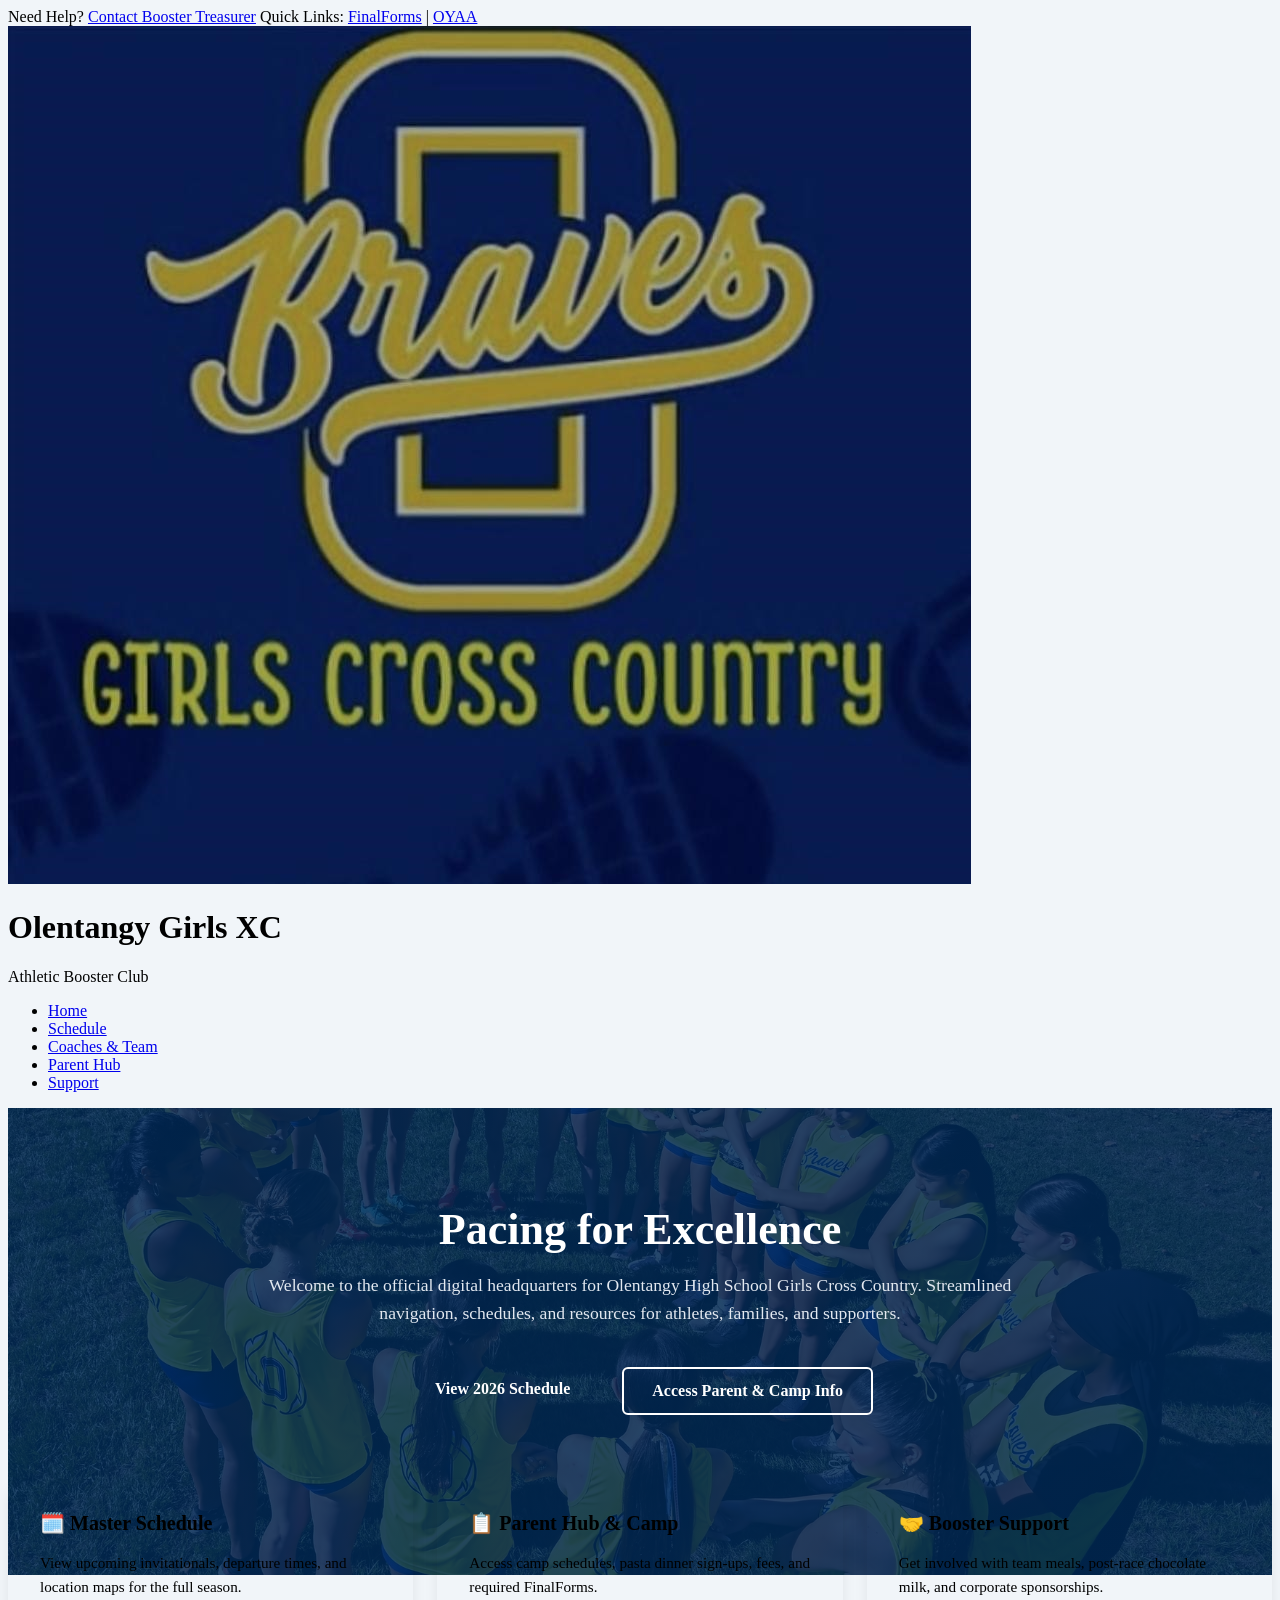
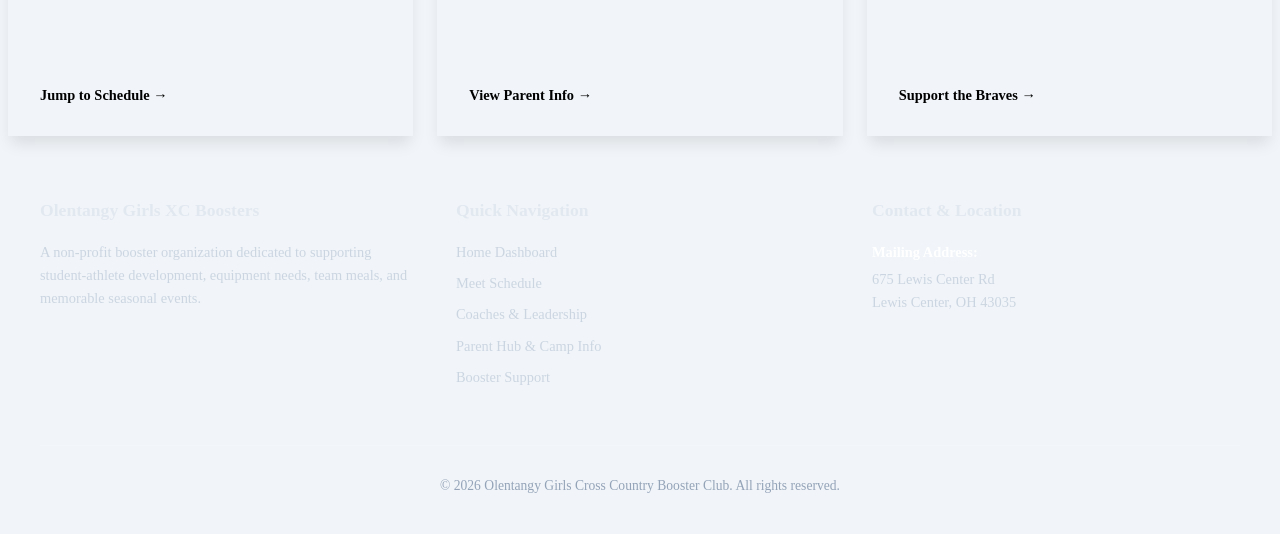
==== index.html @ 2bf9c9cb "updates" ====
<!DOCTYPE html>
<html lang="en">
<head>
    <meta charset="UTF-8">
    <meta name="viewport" content="width=device-width, initial-scale=1.0">
    <title>Home | Olentangy Girls Cross Country</title>
    <link rel="stylesheet" href="./assets/css/style.css">
    <style>
        /* Specific Homepage Overrides for Hero and Footer Layout */
        .hero-section {
            background: linear-gradient(rgba(0, 40, 85, 0.85), rgba(0, 40, 85, 0.85)), url('./assets/img/cover photo.jpg') no-repeat center center;
            background-size: cover;
            padding: 6rem 2rem 10rem 2rem;
            text-align: center;
            color: #ffffff;
        }
        
        .hero-section h2 {
            font-size: 2.75rem;
            margin: 0 0 1rem 0;
            color: #ffffff;
        }

        .hero-section p {
            max-width: 800px;
            margin: 0 auto 2.5rem auto;
            font-size: 1.1rem;
            line-height: 1.6;
            color: #e2e8f0;
        }

        .hero-buttons {
            display: flex;
            justify-content: center;
            gap: 1.5rem;
            flex-wrap: wrap;
        }

        .btn-gold {
            background-color: var(--primary-gold);
            color: var(--primary-navy);
            padding: 0.8rem 1.75rem;
            border-radius: 6px;
            font-weight: 700;
            text-decoration: none;
            transition: opacity 0.2s;
        }

        .btn-outline {
            background-color: transparent;
            color: #ffffff;
            border: 2px solid #ffffff;
            padding: 0.8rem 1.75rem;
            border-radius: 6px;
            font-weight: 700;
            text-decoration: none;
            transition: background-color 0.2s, color 0.2s;
        }

        .btn-outline:hover {
            background-color: #ffffff;
            color: var(--primary-navy);
        }

        .btn-gold:hover {
            opacity: 0.9;
        }

        /* Overlap effect for cards */
        .overlap-container {
            margin-top: -6rem;
            position: relative;
            z-index: 10;
        }

        .card-link {
            color: var(--primary-navy);
            font-weight: 700;
            text-decoration: none;
            font-size: 0.9rem;
            margin-top: auto;
            padding-top: 1.5rem;
            display: inline-block;
        }

        .card-link:hover {
            color: var(--primary-gold);
        }

        /* Expanded Footer */
        .expanded-footer {
            background-color: var(--primary-navy);
            color: #e2e8f0;
            padding: 4rem 2rem 2rem 2rem;
            margin-top: 4rem;
        }

        .footer-grid {
            max-width: 1200px;
            margin: 0 auto;
            display: grid;
            grid-template-columns: repeat(auto-fit, minmax(250px, 1fr));
            gap: 3rem;
            text-align: left;
        }

        .footer-grid h4 {
            color: var(--primary-gold);
            margin: 0 0 1.25rem 0;
            font-size: 1.1rem;
        }

        .footer-grid p, .footer-grid a {
            font-size: 0.9rem;
            color: #cbd5e1;
            line-height: 1.6;
            margin: 0 0 0.5rem 0;
            text-decoration: none;
            display: block;
        }

        .footer-grid a:hover {
            color: #ffffff;
            text-decoration: underline;
        }

        .footer-bottom-bar {
            text-align: center;
            padding-top: 2rem;
            margin-top: 3rem;
            border-top: 1px solid rgba(255,255,255,0.1);
            font-size: 0.85rem;
            color: #94a3b8;
        }
    </style>
</head>
<body style="background-color: #f1f5f9;">
    <!-- Utility Bar -->
    <div class="utility-bar">
        <span>Need Help? <a href="mailto:ohsgxctreasurer@gmail.com">Contact Booster Treasurer</a></span>
        <span>Quick Links: <a href="https://olentangy-oh.finalforms.com" target="_blank">FinalForms</a> | <a href="#">OYAA</a></span>
    </div>

    <!-- Header & Navigation -->
    <header>
        <div class="nav-container">
            <div class="brand">
                <img src="./assets/img/logo.jpg" alt="Olentangy Braves Logo" class="brand-logo-img">
                <div class="brand-text">
                    <h1>Olentangy Girls XC</h1>
                    <span>Athletic Booster Club</span>
                </div>
            </div>
            <nav>
                <ul id="navMenu">
                    <li><a href="index.html" class="active">Home</a></li>
                    <li><a href="schedule.html">Schedule</a></li>
                    <li><a href="team.html">Coaches & Team</a></li>
                    <li><a href="parents.html">Parent Hub</a></li>
                    <li><a href="support.html">Support</a></li>
                </ul>
            </nav>
        </div>
    </header>

    <!-- Full-Width Hero Section -->
    <div class="hero-section">
        <h2>Pacing for Excellence</h2>
        <p>Welcome to the official digital headquarters for Olentangy High School Girls Cross Country. Streamlined navigation, schedules, and resources for athletes, families, and supporters.</p>
        <div class="hero-buttons">
            <a href="schedule.html" class="btn-gold">View 2026 Schedule</a>
            <a href="parents.html" class="btn-outline">Access Parent & Camp Info</a>
        </div>
    </div>

    <!-- Main Content (Overlapping Cards) -->
    <div class="container overlap-container">
        
        <!-- Feature Cards Grid -->
        <div style="display: grid; grid-template-columns: repeat(auto-fit, minmax(300px, 1fr)); gap: 1.5rem;">
            
            <!-- Schedule Card -->
            <div class="section-box" style="padding: 2rem; display: flex; flex-direction: column; height: 100%; border: none; box-shadow: 0 10px 15px -3px rgba(0, 0, 0, 0.1);">
                <h3 style="color: var(--primary-navy); margin: 0 0 1rem 0; font-size: 1.25rem;">🗓️ Master Schedule</h3>
                <p style="color: var(--text-muted); font-size: 0.95rem; line-height: 1.6; margin: 0;">View upcoming invitationals, departure times, and location maps for the full season.</p>
                <a href="schedule.html" class="card-link">Jump to Schedule &rarr;</a>
            </div>

            <!-- Parent Hub Card -->
            <div class="section-box" style="padding: 2rem; display: flex; flex-direction: column; height: 100%; border: none; box-shadow: 0 10px 15px -3px rgba(0, 0, 0, 0.1);">
                <h3 style="color: var(--primary-navy); margin: 0 0 1rem 0; font-size: 1.25rem;">📋 Parent Hub & Camp</h3>
                <p style="color: var(--text-muted); font-size: 0.95rem; line-height: 1.6; margin: 0;">Access camp schedules, pasta dinner sign-ups, fees, and required FinalForms.</p>
                <a href="parents.html" class="card-link">View Parent Info &rarr;</a>
            </div>

            <!-- Support Card -->
            <div class="section-box" style="padding: 2rem; display: flex; flex-direction: column; height: 100%; border: none; box-shadow: 0 10px 15px -3px rgba(0, 0, 0, 0.1);">
                <h3 style="color: var(--primary-navy); margin: 0 0 1rem 0; font-size: 1.25rem;">🤝 Booster Support</h3>
                <p style="color: var(--text-muted); font-size: 0.95rem; line-height: 1.6; margin: 0;">Get involved with team meals, post-race chocolate milk, and corporate sponsorships.</p>
                <a href="support.html" class="card-link">Support the Braves &rarr;</a>
            </div>

        </div>
    </div>

    <!-- Expanded Footer -->
    <footer class="expanded-footer">
        <div class="footer-grid">
            <div>
                <h4>Olentangy Girls XC Boosters</h4>
                <p>A non-profit booster organization dedicated to supporting student-athlete development, equipment needs, team meals, and memorable seasonal events.</p>
            </div>
            <div>
                <h4>Quick Navigation</h4>
                <a href="index.html">Home Dashboard</a>
                <a href="schedule.html">Meet Schedule</a>
                <a href="team.html">Coaches & Leadership</a>
                <a href="parents.html">Parent Hub & Camp Info</a>
                <a href="support.html">Booster Support</a>
            </div>
            <div>
                <h4>Contact & Location</h4>
                <p style="margin-bottom: 0.2rem; color: #ffffff; font-weight: bold;">Mailing Address:</p>
                <p>675 Lewis Center Rd<br>Lewis Center, OH 43035</p>
            </div>
        </div>
        <div class="footer-bottom-bar">
            &copy; 2026 Olentangy Girls Cross Country Booster Club. All rights reserved.
        </div>
    </footer>
    
    <script src="./assets/js/main.js"></script>
</body>
</html>
---- assets/css/style.css ----
/* ==========================================
   Hero Banner with Cover Photo Background
   ========================================== */
.hero-banner {
    position: relative;
    background: linear-gradient(rgba(20, 40, 70, 0.75), rgba(20, 40, 70, 0.75)), url('../img/cover photo.jpg') no-repeat center center;
    background-size: cover;
    padding: 100px 20px;
    text-align: center;
    color: #ffffff;
    min-height: 480px;
    display: flex;
    align-items: center;
    justify-content: center;
}

.hero-content {
    max-width: 850px;
    margin: 0 auto;
    z-index: 2;
}

.hero-banner h1 {
    font-size: 3rem;
    font-weight: 700;
    margin-bottom: 20px;
    color: #ffffff;
    letter-spacing: -0.5px;
}

.hero-banner p {
    font-size: 1.15rem;
    line-height: 1.6;
    margin-bottom: 35px;
    color: #e2e8f0;
}

/* ==========================================
   Hero Buttons
   ========================================== */
.hero-buttons {
    display: flex;
    gap: 15px;
    justify-content: center;
    flex-wrap: wrap;
}

.btn {
    display: inline-block;
    padding: 12px 24px;
    border-radius: 6px;
    font-weight: 600;
    text-decoration: none;
    transition: background-color 0.2s ease, transform 0.1s ease;
    cursor: pointer;
}

.btn-yellow {
    background-color: #ffc107; /* Matches your Schedule button color */
    color: #1f2328;
    border: 2px solid #ffc107;
}

.btn-yellow:hover {
    background-color: #e0a800;
    border-color: #e0a800;
}

.btn-outline {
    background-color: transparent;
    color: #ffffff;
    border: 2px solid #ffffff;
}

.btn-outline:hover {
    background-color: rgba(255, 255, 255, 0.15);
}
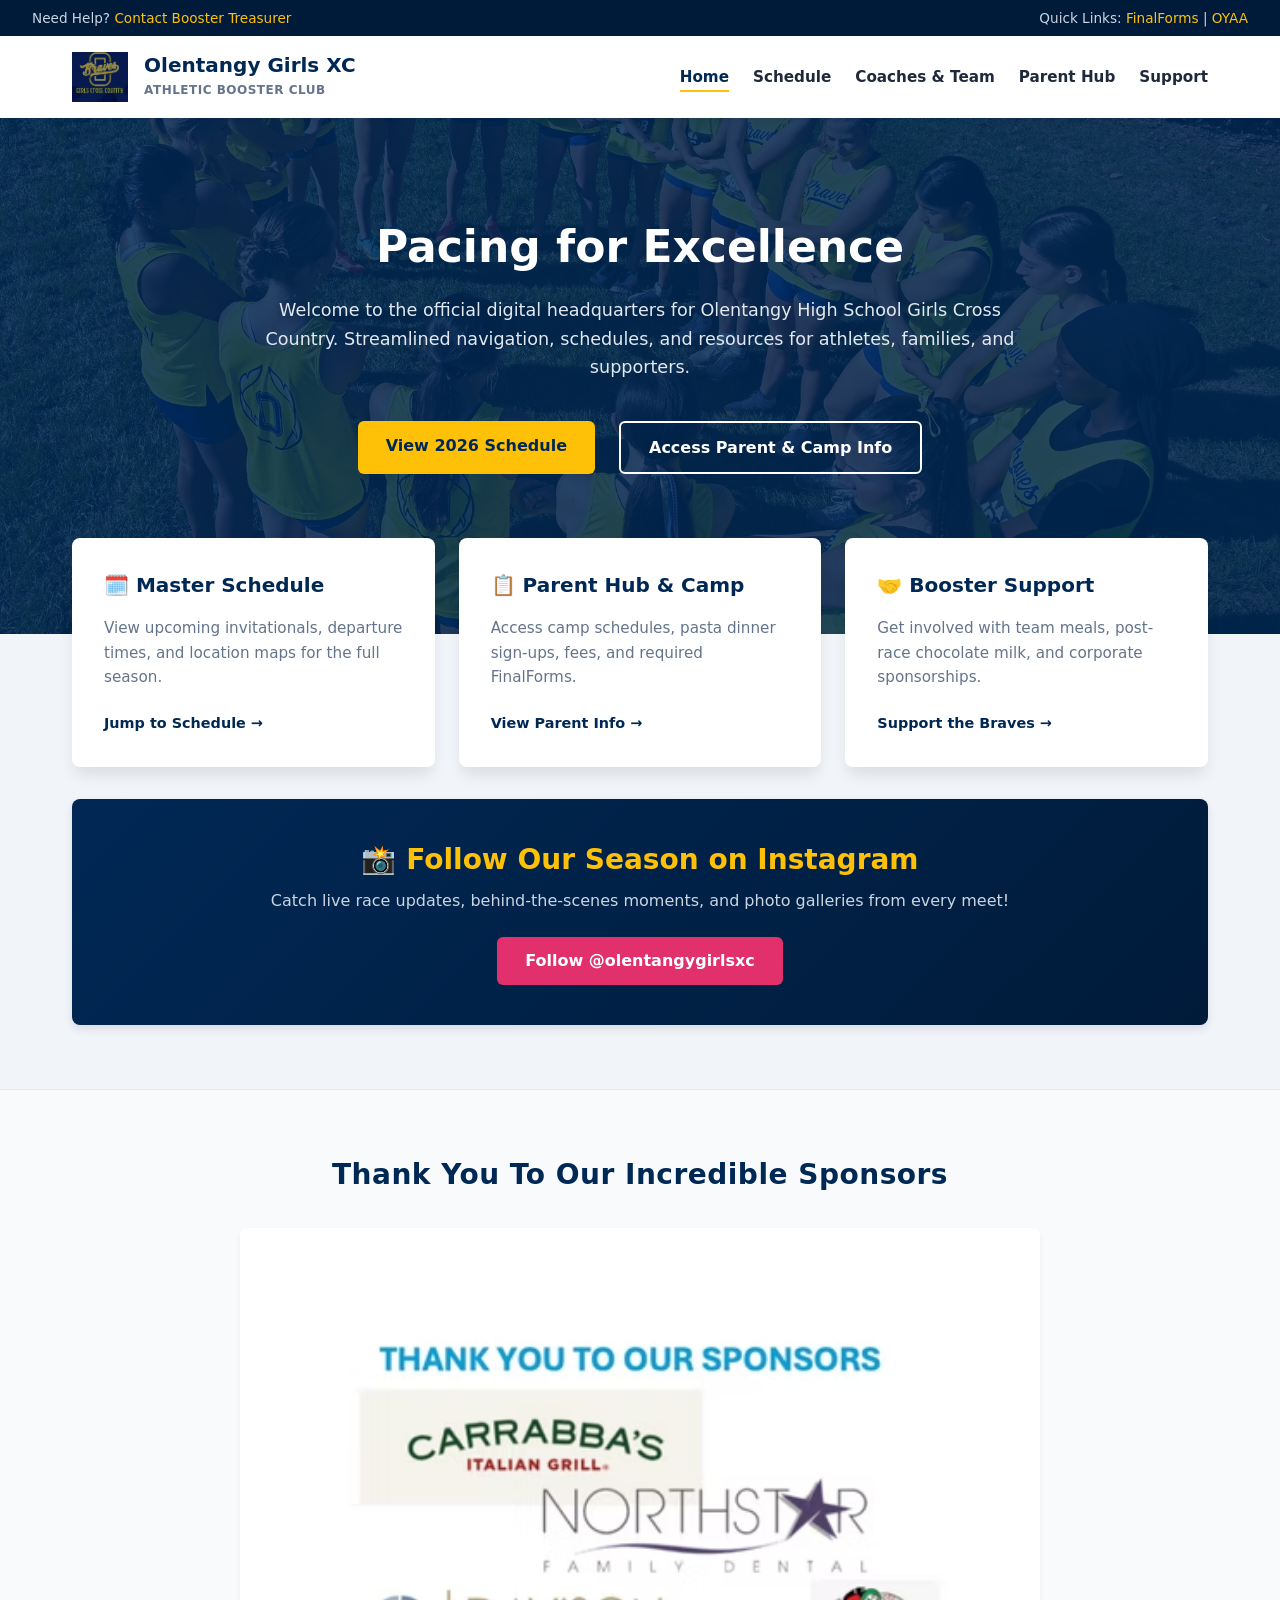
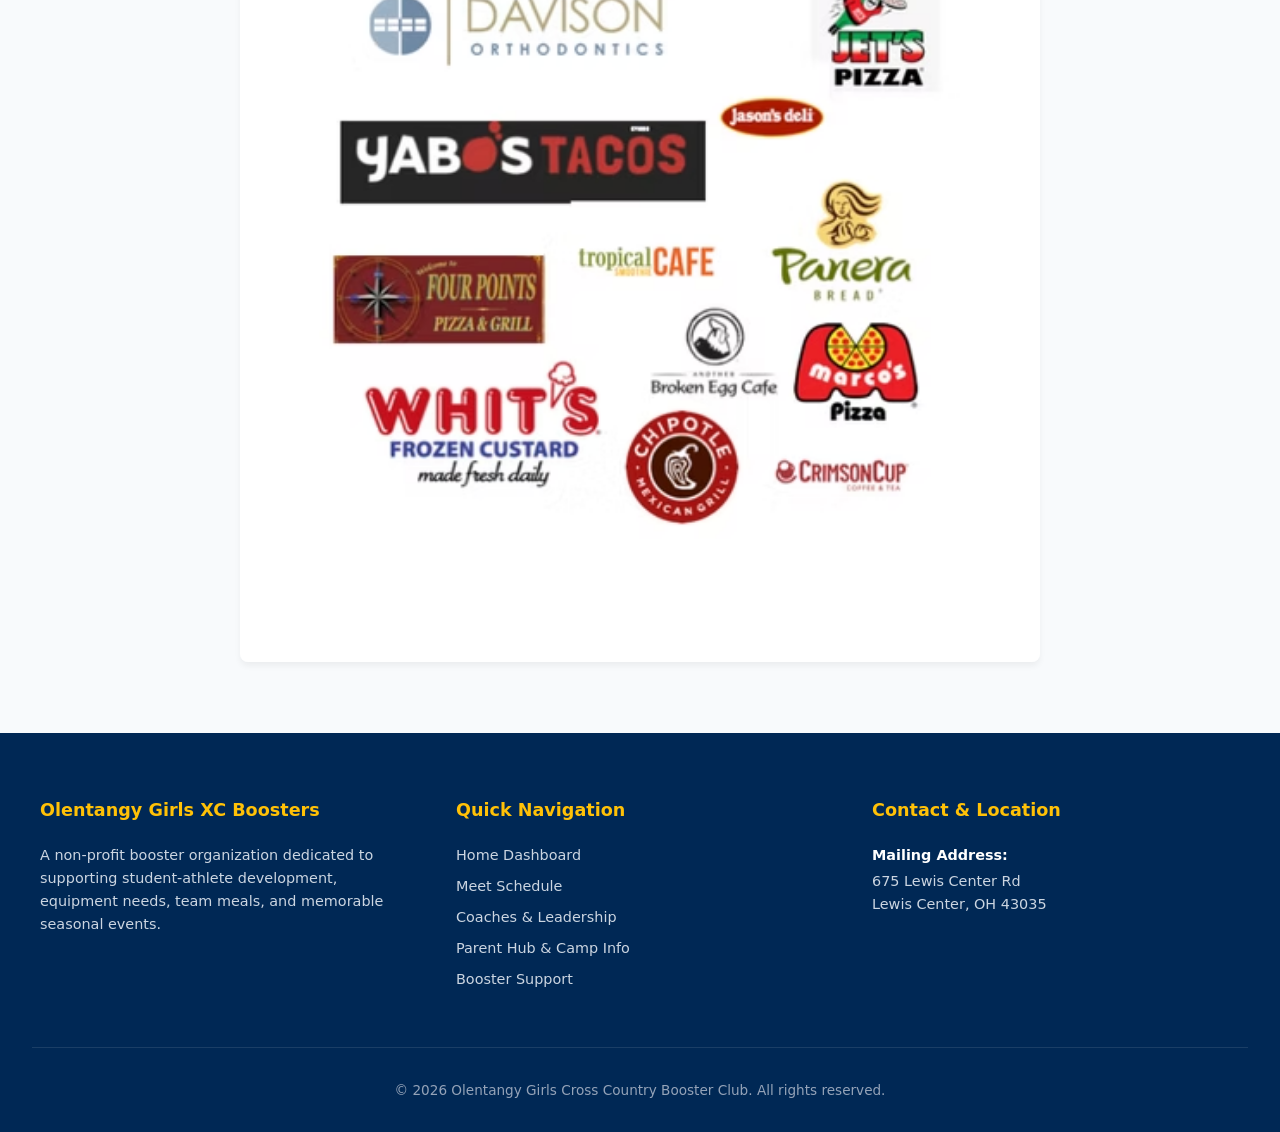
==== commit 7643b5b1: "updates" ====
--- a/index.html
+++ b/index.html
@@ -8,7 +8,7 @@
     <style>
         /* Specific Homepage Overrides for Hero and Footer Layout */
         .hero-section {
-            background: linear-gradient(rgba(0, 40, 85, 0.85), rgba(0, 40, 85, 0.85)), url('./assets/img/cover photo.jpg') no-repeat center center;
+            background: linear-gradient(rgba(0, 40, 85, 0.85), rgba(0, 40, 85, 0.85)), url('./assets/img/cover-photo.jpg') no-repeat center center;
             background-size: cover;
             padding: 6rem 2rem 10rem 2rem;
             text-align: center;
@@ -44,6 +44,7 @@
             font-weight: 700;
             text-decoration: none;
             transition: opacity 0.2s;
+            display: inline-block;
         }
 
         .btn-outline {
@@ -55,6 +56,7 @@
             font-weight: 700;
             text-decoration: none;
             transition: background-color 0.2s, color 0.2s;
+            display: inline-block;
         }
 
         .btn-outline:hover {
@@ -87,12 +89,70 @@
             color: var(--primary-gold);
         }
 
+        /* Instagram Banner Style */
+        .insta-banner {
+            background: linear-gradient(135deg, var(--primary-navy), #001b3a);
+            color: var(--white);
+            border-radius: 8px;
+            padding: 2.5rem;
+            text-align: center;
+            margin-top: 2rem;
+            box-shadow: 0 4px 10px rgba(0,0,0,0.1);
+        }
+        .insta-banner h3 {
+            color: var(--primary-gold);
+            font-size: 1.75rem;
+            margin-bottom: 0.5rem;
+        }
+        .insta-banner p {
+            color: #cbd5e1;
+            margin-bottom: 1.5rem;
+        }
+        .btn-insta {
+            background-color: #E1306C;
+            color: white;
+            padding: 0.75rem 1.75rem;
+            border-radius: 6px;
+            font-weight: 700;
+            text-decoration: none;
+            display: inline-block;
+            transition: opacity 0.2s;
+        }
+        .btn-insta:hover {
+            opacity: 0.9;
+        }
+
+        /* Sponsors Section Style */
+        .sponsors-section {
+            background-color: #f8fafc;
+            border-top: 1px solid #e2e8f0;
+            padding: 4rem 2rem;
+            text-align: center;
+            margin-top: 4rem;
+        }
+        .sponsors-section h3 {
+            color: var(--primary-navy);
+            font-size: 1.75rem;
+            margin-bottom: 2rem;
+            letter-spacing: 0.5px;
+        }
+        .sponsors-img-container {
+            max-width: 800px;
+            margin: 0 auto;
+        }
+        .sponsors-img-container img {
+            width: 100%;
+            height: auto;
+            border-radius: 8px;
+            box-shadow: 0 4px 6px rgba(0,0,0,0.05);
+        }
+
         /* Expanded Footer */
         .expanded-footer {
             background-color: var(--primary-navy);
             color: #e2e8f0;
             padding: 4rem 2rem 2rem 2rem;
-            margin-top: 4rem;
+            margin-top: 0;
         }
 
         .footer-grid {
@@ -201,6 +261,21 @@
             </div>
 
         </div>
+
+        <!-- Instagram Callout Banner -->
+        <div class="insta-banner">
+            <h3>📸 Follow Our Season on Instagram</h3>
+            <p>Catch live race updates, behind-the-scenes moments, and photo galleries from every meet!</p>
+            <a href="https://instagram.com" target="_blank" class="btn-insta">Follow @olentangygirlsxc</a>
+        </div>
+    </div>
+
+    <!-- Sponsors Showcase Section -->
+    <div class="sponsors-section">
+        <h3>Thank You To Our Incredible Sponsors</h3>
+        <div class="sponsors-img-container">
+            <img src="./assets/img/sponsors.jpg" alt="Olentangy Girls XC Sponsors">
+        </div>
     </div>
 
     <!-- Expanded Footer -->
--- a/assets/css/style.css
+++ b/assets/css/style.css
@@ -1,77 +1,304 @@
 /* ==========================================
-   Hero Banner with Cover Photo Background
-   ========================================== */
-.hero-banner {
+   Root Variables & Base Reset
+   ========================================== */
+:root {
+    --primary-navy: #002855;
+    --primary-gold: #ffc107;
+    --text-dark: #1e293b;
+    --text-muted: #64748b;
+    --bg-light: #f1f5f9;
+    --white: #ffffff;
+}
+
+* {
+    box-sizing: border-box;
+    margin: 0;
+    padding: 0;
+}
+
+body {
+    font-family: system-ui, -apple-system, BlinkMacSystemFont, "Segoe UI", Roboto, Oxygen, Ubuntu, Cantarell, sans-serif;
+    color: var(--text-dark);
+    background-color: var(--bg-light);
+    line-height: 1.5;
+}
+
+/* ==========================================
+   Utility Bar
+   ========================================== */
+.utility-bar {
+    background-color: #001b3a;
+    color: #cbd5e1;
+    font-size: 0.85rem;
+    padding: 0.5rem 2rem;
+    display: flex;
+    justify-content: space-between;
+    align-items: center;
+    flex-wrap: wrap;
+    gap: 0.5rem;
+}
+
+.utility-bar a {
+    color: var(--primary-gold);
+    text-decoration: none;
+}
+
+.utility-bar a:hover {
+    text-decoration: underline;
+}
+
+/* ==========================================
+   Header & Navigation
+   ========================================== */
+header {
+    background-color: var(--white);
+    box-shadow: 0 2px 4px rgba(0, 0, 0, 0.05);
+    position: sticky;
+    top: 0;
+    z-index: 100;
+}
+
+.nav-container {
+    max-width: 1200px;
+    margin: 0 auto;
+    padding: 1rem 2rem;
+    display: flex;
+    justify-content: space-between;
+    align-items: center;
+    flex-wrap: wrap;
+    gap: 1rem;
+}
+
+.brand {
+    display: flex;
+    align-items: center;
+    gap: 1rem;
+}
+
+/* Fixed Logo Size Constraints */
+.brand-logo-img {
+    max-height: 50px;
+    width: auto;
+    display: block;
+}
+
+.brand-text h1 {
+    font-size: 1.25rem;
+    color: var(--primary-navy);
+    font-weight: 800;
+    line-height: 1.2;
+}
+
+.brand-text span {
+    font-size: 0.75rem;
+    color: var(--text-muted);
+    font-weight: 600;
+    letter-spacing: 0.5px;
+    text-transform: uppercase;
+}
+
+nav ul {
+    list-style: none;
+    display: flex;
+    gap: 1.5rem;
+    align-items: center;
+    flex-wrap: wrap;
+}
+
+nav ul li a {
+    text-decoration: none;
+    color: var(--text-dark);
+    font-weight: 600;
+    font-size: 0.95rem;
+    transition: color 0.2s;
+}
+
+nav ul li a:hover,
+nav ul li a.active {
+    color: var(--primary-navy);
+}
+
+nav ul li a.active {
+    border-bottom: 2px solid var(--primary-gold);
+    padding-bottom: 0.2rem;
+}
+
+/* ==========================================
+   Hero Section with Cover Photo Background
+   ========================================== */
+.hero-section {
     position: relative;
-    background: linear-gradient(rgba(20, 40, 70, 0.75), rgba(20, 40, 70, 0.75)), url('../img/cover photo.jpg') no-repeat center center;
+    background: linear-gradient(rgba(0, 40, 85, 0.85), rgba(0, 40, 85, 0.85)), url('../img/cover-photo.jpg') no-repeat center center;
     background-size: cover;
-    padding: 100px 20px;
+    padding: 6rem 2rem 10rem 2rem;
     text-align: center;
-    color: #ffffff;
-    min-height: 480px;
-    display: flex;
-    align-items: center;
+    color: var(--white);
+}
+
+.hero-section h2 {
+    font-size: 2.75rem;
+    margin: 0 0 1rem 0;
+    color: var(--white);
+    font-weight: 800;
+}
+
+.hero-section p {
+    max-width: 800px;
+    margin: 0 auto 2.5rem auto;
+    font-size: 1.1rem;
+    line-height: 1.6;
+    color: #e2e8f0;
+}
+
+.hero-buttons {
+    display: flex;
     justify-content: center;
-}
-
-.hero-content {
-    max-width: 850px;
-    margin: 0 auto;
-    z-index: 2;
-}
-
-.hero-banner h1 {
-    font-size: 3rem;
+    gap: 1.5rem;
+    flex-wrap: wrap;
+}
+
+.btn-gold {
+    background-color: var(--primary-gold);
+    color: var(--primary-navy);
+    padding: 0.8rem 1.75rem;
+    border-radius: 6px;
     font-weight: 700;
-    margin-bottom: 20px;
-    color: #ffffff;
-    letter-spacing: -0.5px;
-}
-
-.hero-banner p {
-    font-size: 1.15rem;
-    line-height: 1.6;
-    margin-bottom: 35px;
-    color: #e2e8f0;
-}
-
-/* ==========================================
-   Hero Buttons
-   ========================================== */
-.hero-buttons {
-    display: flex;
-    gap: 15px;
-    justify-content: center;
-    flex-wrap: wrap;
-}
-
-.btn {
-    display: inline-block;
-    padding: 12px 24px;
-    border-radius: 6px;
-    font-weight: 600;
-    text-decoration: none;
-    transition: background-color 0.2s ease, transform 0.1s ease;
-    cursor: pointer;
-}
-
-.btn-yellow {
-    background-color: #ffc107; /* Matches your Schedule button color */
-    color: #1f2328;
-    border: 2px solid #ffc107;
-}
-
-.btn-yellow:hover {
-    background-color: #e0a800;
-    border-color: #e0a800;
+    text-decoration: none;
+    transition: opacity 0.2s;
+}
+
+.btn-gold:hover {
+    opacity: 0.9;
 }
 
 .btn-outline {
     background-color: transparent;
-    color: #ffffff;
-    border: 2px solid #ffffff;
+    color: var(--white);
+    border: 2px solid var(--white);
+    padding: 0.8rem 1.75rem;
+    border-radius: 6px;
+    font-weight: 700;
+    text-decoration: none;
+    transition: background-color 0.2s, color 0.2s;
 }
 
 .btn-outline:hover {
-    background-color: rgba(255, 255, 255, 0.15);
+    background-color: var(--white);
+    color: var(--primary-navy);
+}
+
+/* ==========================================
+   Main Containers & Cards Layout
+   ========================================== */
+.container {
+    max-width: 1200px;
+    margin: 0 auto;
+    padding: 0 2rem;
+}
+
+.overlap-container {
+    margin-top: -6rem;
+    position: relative;
+    z-index: 10;
+}
+
+.section-box {
+    background-color: var(--white);
+    border-radius: 8px;
+    transition: transform 0.2s ease, box-shadow 0.2s ease;
+}
+
+.section-box:hover {
+    transform: translateY(-3px);
+    box-shadow: 0 12px 20px -3px rgba(0, 0, 0, 0.12) !important;
+}
+
+.card-link {
+    color: var(--primary-navy);
+    font-weight: 700;
+    text-decoration: none;
+    font-size: 0.9rem;
+    margin-top: auto;
+    padding-top: 1.5rem;
+    display: inline-block;
+}
+
+.card-link:hover {
+    color: var(--primary-gold);
+}
+
+/* ==========================================
+   Expanded Footer
+   ========================================== */
+.expanded-footer {
+    background-color: var(--primary-navy);
+    color: #e2e8f0;
+    padding: 4rem 2rem 2rem 2rem;
+    margin-top: 4rem;
+}
+
+.footer-grid {
+    max-width: 1200px;
+    margin: 0 auto;
+    display: grid;
+    grid-template-columns: repeat(auto-fit, minmax(250px, 1fr));
+    gap: 3rem;
+    text-align: left;
+}
+
+.footer-grid h4 {
+    color: var(--primary-gold);
+    margin: 0 0 1.25rem 0;
+    font-size: 1.1rem;
+}
+
+.footer-grid p, 
+.footer-grid a {
+    font-size: 0.9rem;
+    color: #cbd5e1;
+    line-height: 1.6;
+    margin: 0 0 0.5rem 0;
+    text-decoration: none;
+    display: block;
+}
+
+.footer-grid a:hover {
+    color: var(--white);
+    text-decoration: underline;
+}
+
+.footer-bottom-bar {
+    text-align: center;
+    padding-top: 2rem;
+    margin-top: 3rem;
+    border-top: 1px solid rgba(255, 255, 255, 0.1);
+    font-size: 0.85rem;
+    color: #94a3b8;
+}
+
+/* ==========================================
+   Responsive adjustments
+   ========================================== */
+@media (max-width: 768px) {
+    .hero-section {
+        padding: 4rem 1rem 8rem 1rem;
+    }
+    
+    .hero-section h2 {
+        font-size: 2.1rem;
+    }
+    
+    .nav-container {
+        flex-direction: column;
+        align-items: stretch;
+        text-align: center;
+    }
+    
+    .brand {
+        justify-content: center;
+    }
+    
+    nav ul {
+        justify-content: center;
+    }
 }
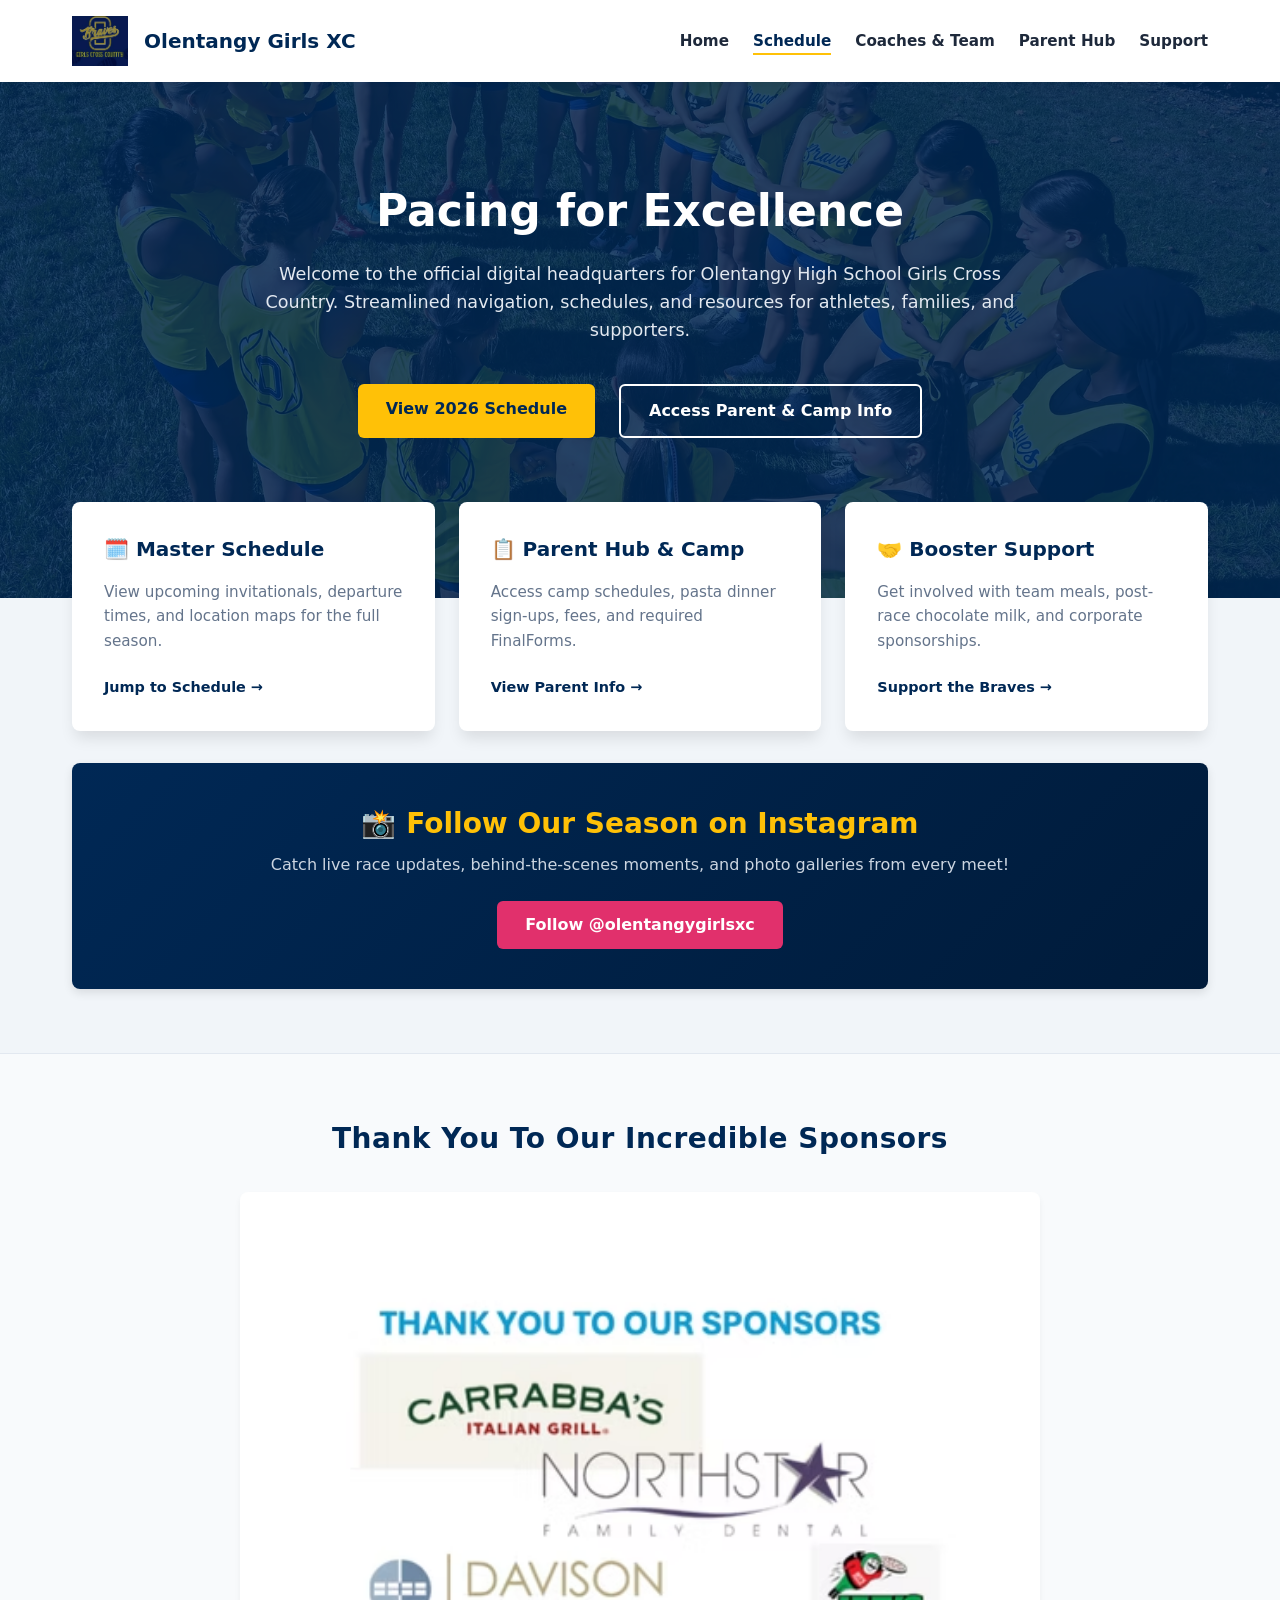
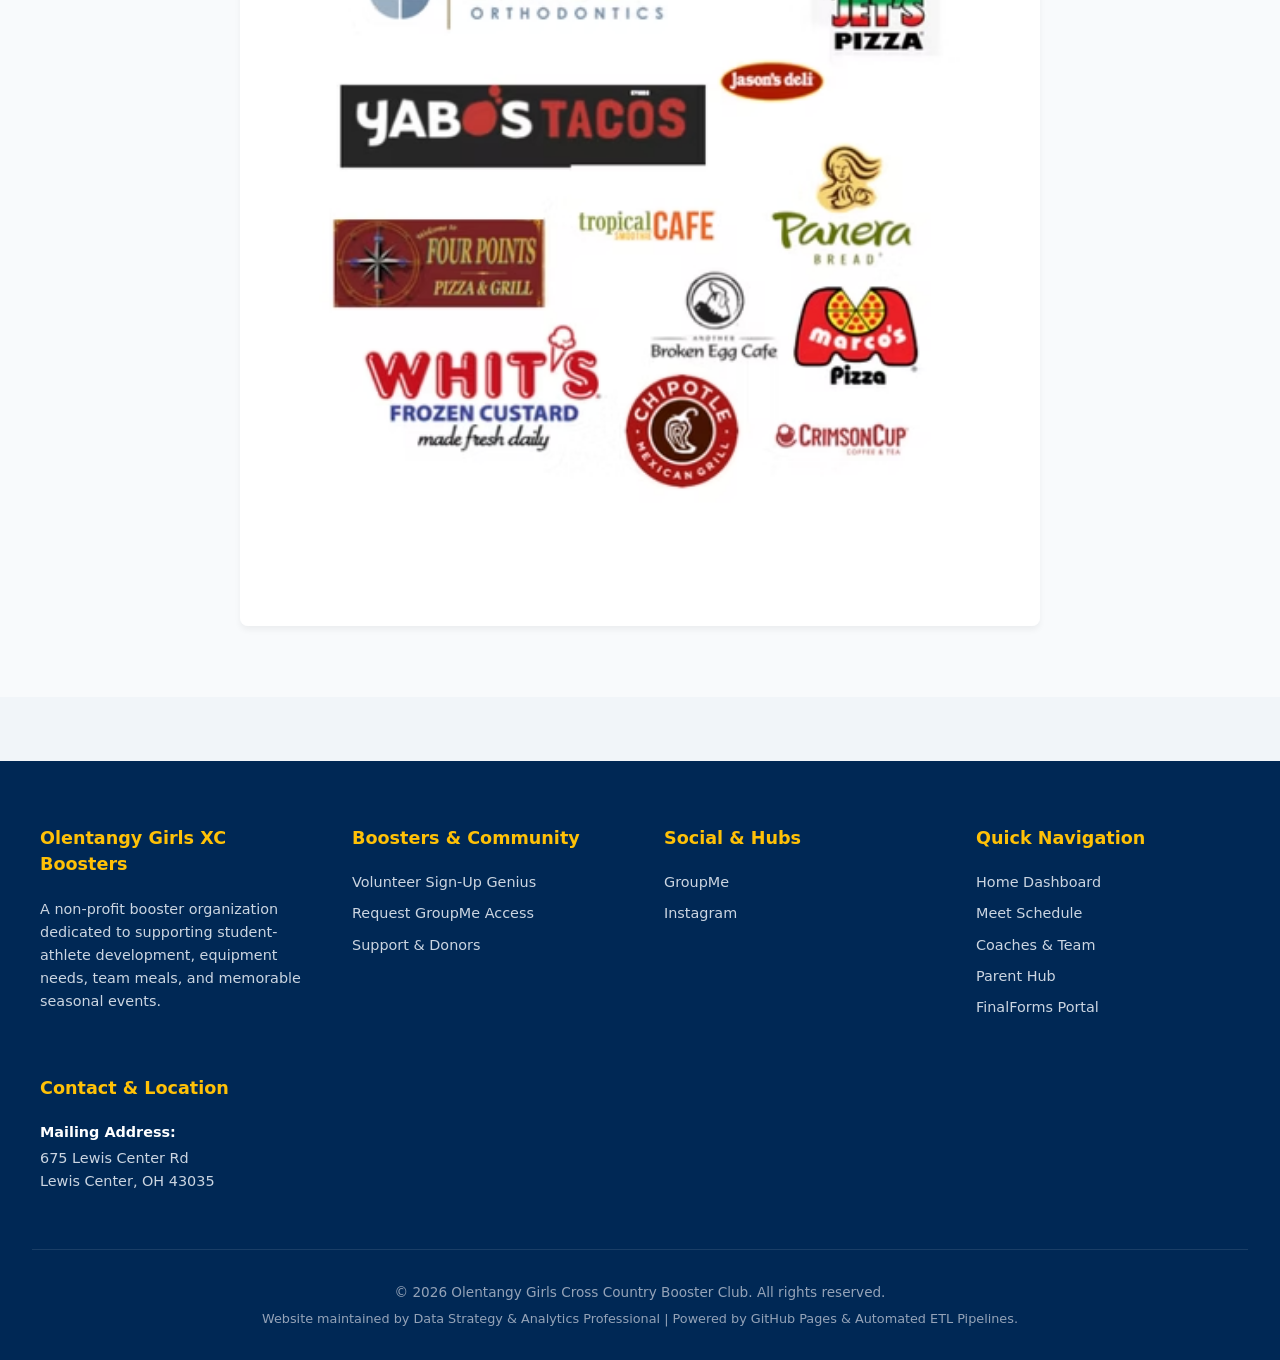
==== commit 9dbf7f70: "header and footer alignment" ====
--- a/index.html
+++ b/index.html
@@ -146,82 +146,12 @@
             border-radius: 8px;
             box-shadow: 0 4px 6px rgba(0,0,0,0.05);
         }
-
-        /* Expanded Footer */
-        .expanded-footer {
-            background-color: var(--primary-navy);
-            color: #e2e8f0;
-            padding: 4rem 2rem 2rem 2rem;
-            margin-top: 0;
-        }
-
-        .footer-grid {
-            max-width: 1200px;
-            margin: 0 auto;
-            display: grid;
-            grid-template-columns: repeat(auto-fit, minmax(250px, 1fr));
-            gap: 3rem;
-            text-align: left;
-        }
-
-        .footer-grid h4 {
-            color: var(--primary-gold);
-            margin: 0 0 1.25rem 0;
-            font-size: 1.1rem;
-        }
-
-        .footer-grid p, .footer-grid a {
-            font-size: 0.9rem;
-            color: #cbd5e1;
-            line-height: 1.6;
-            margin: 0 0 0.5rem 0;
-            text-decoration: none;
-            display: block;
-        }
-
-        .footer-grid a:hover {
-            color: #ffffff;
-            text-decoration: underline;
-        }
-
-        .footer-bottom-bar {
-            text-align: center;
-            padding-top: 2rem;
-            margin-top: 3rem;
-            border-top: 1px solid rgba(255,255,255,0.1);
-            font-size: 0.85rem;
-            color: #94a3b8;
-        }
     </style>
 </head>
 <body style="background-color: #f1f5f9;">
-    <!-- Utility Bar -->
-    <div class="utility-bar">
-        <span>Need Help? <a href="mailto:ohsgxctreasurer@gmail.com">Contact Booster Treasurer</a></span>
-        <span>Quick Links: <a href="https://olentangy-oh.finalforms.com" target="_blank">FinalForms</a> | <a href="#">OYAA</a></span>
-    </div>
-
-    <!-- Header & Navigation -->
-    <header>
-        <div class="nav-container">
-            <div class="brand">
-                <img src="./assets/img/logo.jpg" alt="Olentangy Braves Logo" class="brand-logo-img">
-                <div class="brand-text">
-                    <h1>Olentangy Girls XC</h1>
-                    <span>Athletic Booster Club</span>
-                </div>
-            </div>
-            <nav>
-                <ul id="navMenu">
-                    <li><a href="index.html" class="active">Home</a></li>
-                    <li><a href="schedule.html">Schedule</a></li>
-                    <li><a href="team.html">Coaches & Team</a></li>
-                    <li><a href="parents.html">Parent Hub</a></li>
-                    <li><a href="support.html">Support</a></li>
-                </ul>
-            </nav>
-        </div>
-    </header>
+
+    <!-- Dynamic Header Injection -->
+    <header id="site-header"></header>
 
     <!-- Full-Width Hero Section -->
     <div class="hero-section">
@@ -278,32 +208,14 @@
         </div>
     </div>
 
-    <!-- Expanded Footer -->
-    <footer class="expanded-footer">
-        <div class="footer-grid">
-            <div>
-                <h4>Olentangy Girls XC Boosters</h4>
-                <p>A non-profit booster organization dedicated to supporting student-athlete development, equipment needs, team meals, and memorable seasonal events.</p>
-            </div>
-            <div>
-                <h4>Quick Navigation</h4>
-                <a href="index.html">Home Dashboard</a>
-                <a href="schedule.html">Meet Schedule</a>
-                <a href="team.html">Coaches & Leadership</a>
-                <a href="parents.html">Parent Hub & Camp Info</a>
-                <a href="support.html">Booster Support</a>
-            </div>
-            <div>
-                <h4>Contact & Location</h4>
-                <p style="margin-bottom: 0.2rem; color: #ffffff; font-weight: bold;">Mailing Address:</p>
-                <p>675 Lewis Center Rd<br>Lewis Center, OH 43035</p>
-            </div>
-        </div>
-        <div class="footer-bottom-bar">
-            &copy; 2026 Olentangy Girls Cross Country Booster Club. All rights reserved.
-        </div>
-    </footer>
+    <!-- Dynamic Footer Injection -->
+    <footer class="expanded-footer" id="site-footer"></footer>
     
-    <script src="./assets/js/main.js"></script>
+    <script>
+        document.addEventListener("DOMContentLoaded", function () {
+            fetch("header.html").then(res => res.text()).then(data => document.getElementById("site-header").innerHTML = data);
+            fetch("footer.html").then(res => res.text()).then(data => document.getElementById("site-footer").innerHTML = data);
+        });
+    </script>
 </body>
 </html>
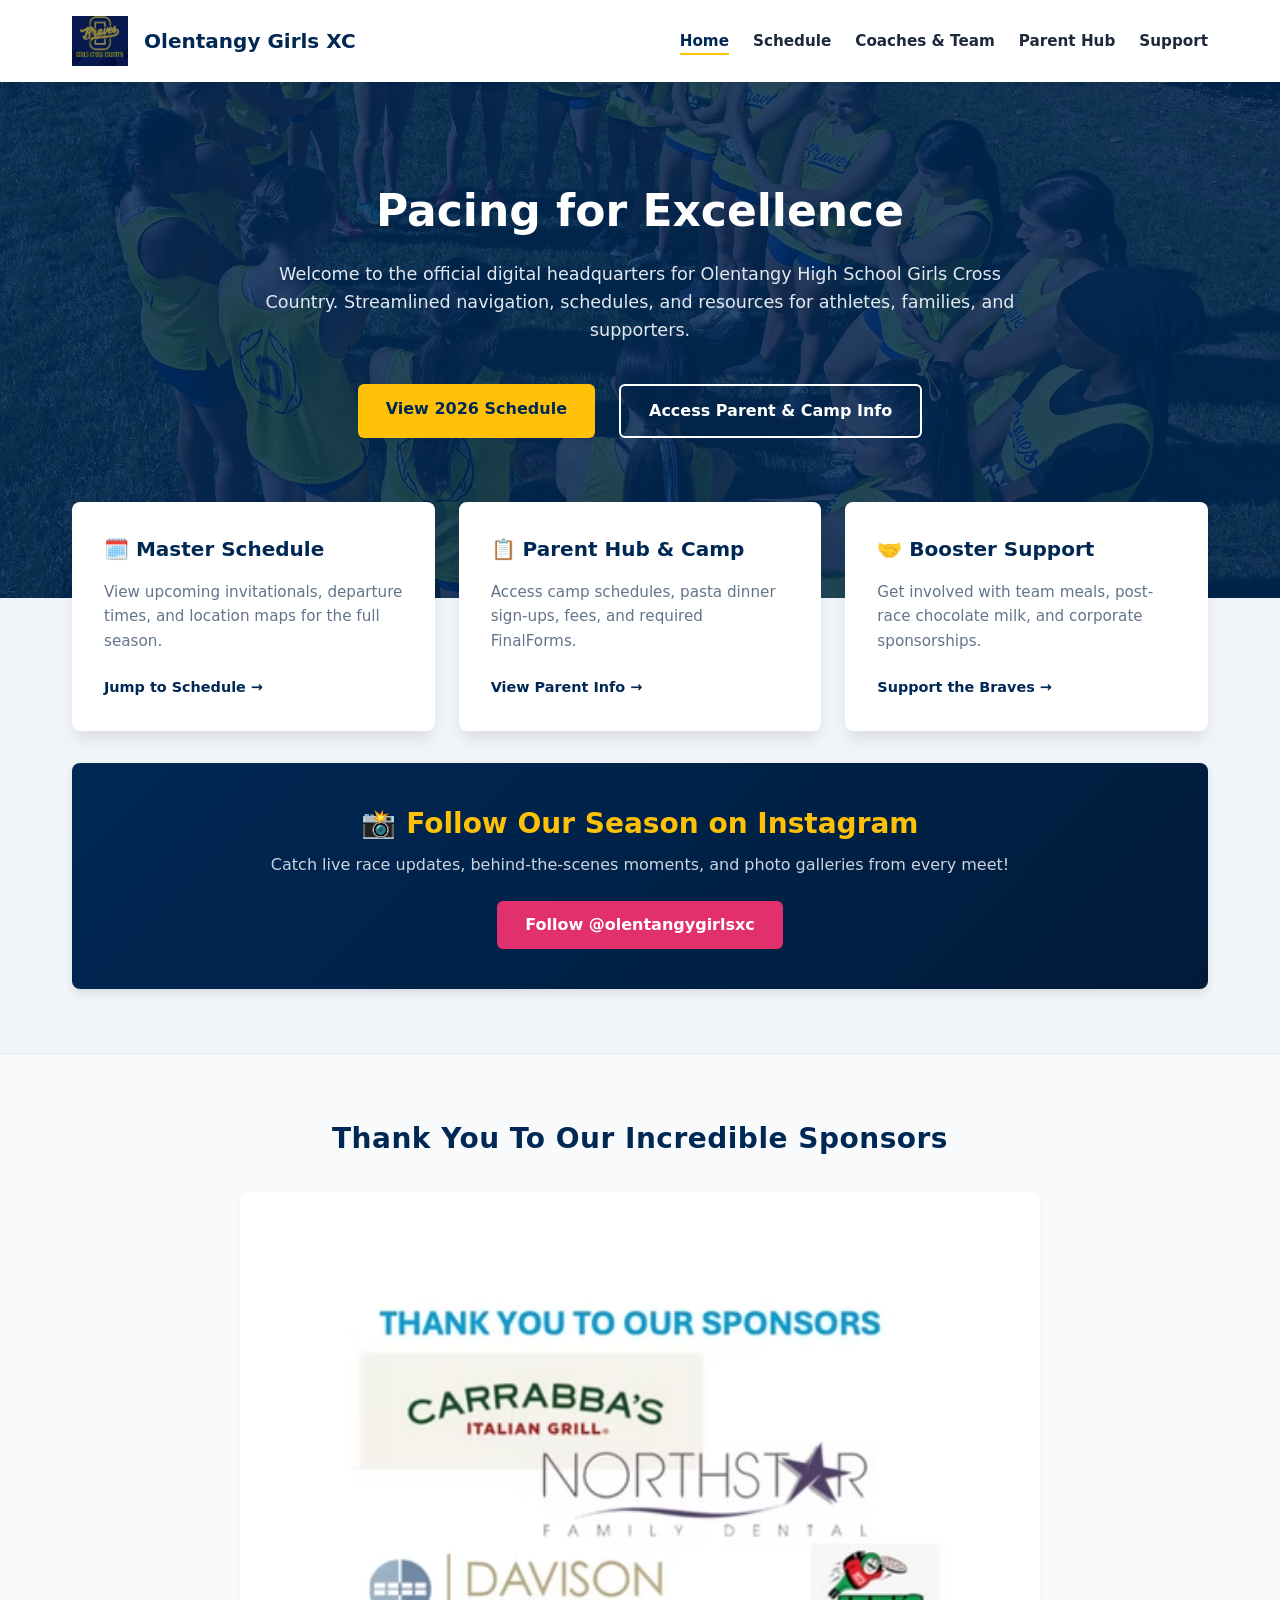
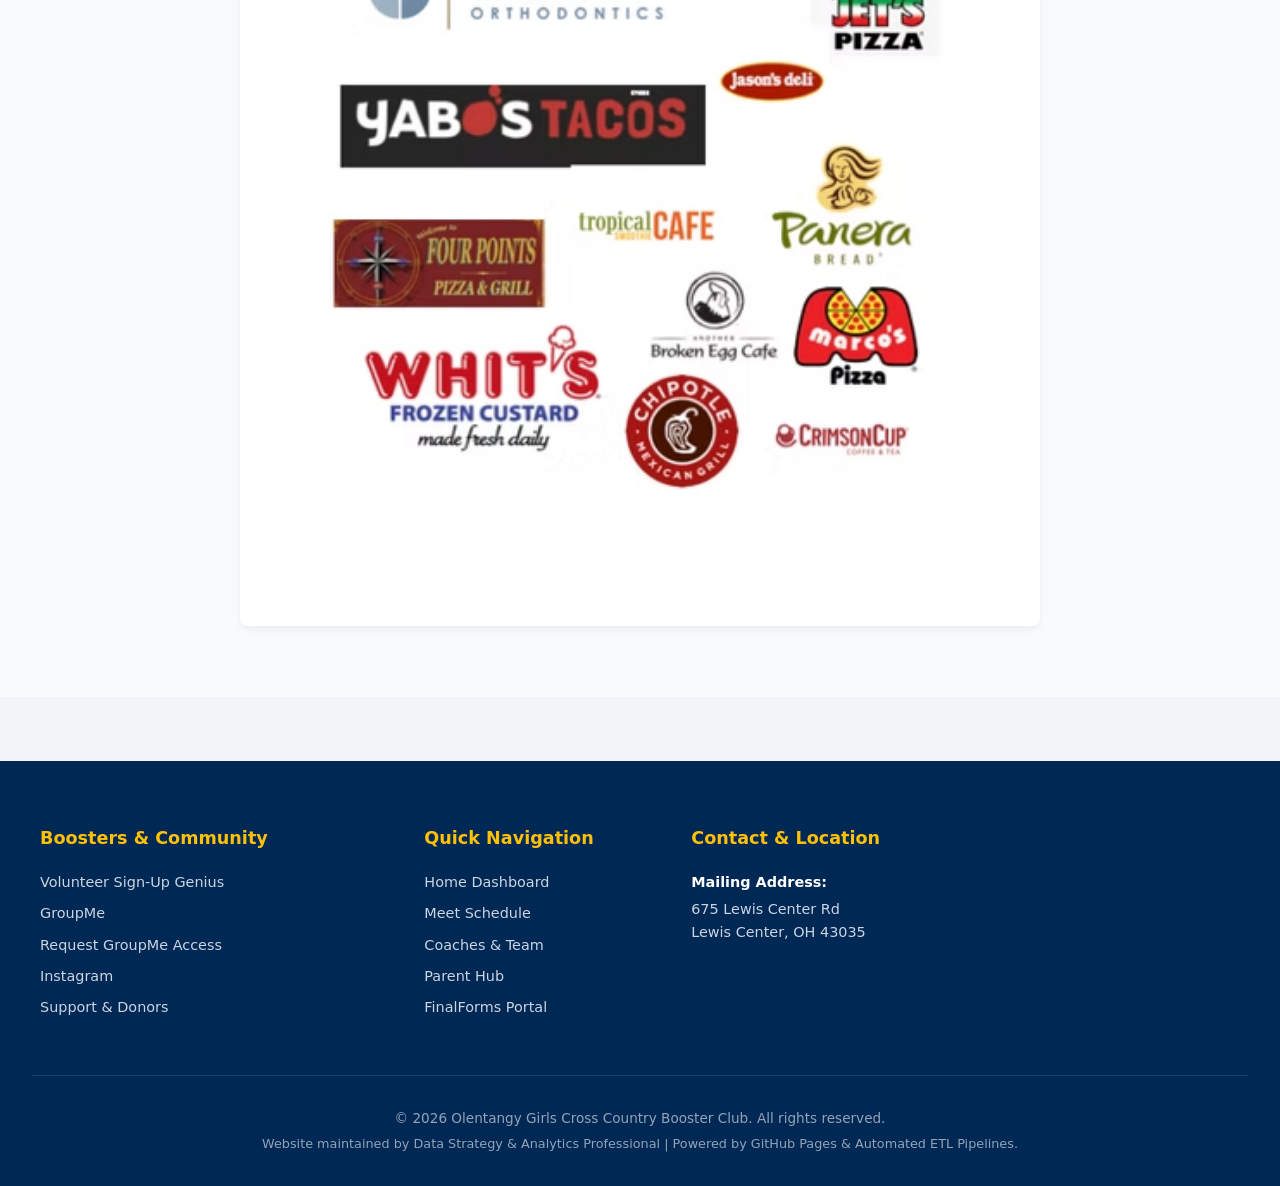
==== commit 9c8ad229: "header update" ====
--- a/index.html
+++ b/index.html
@@ -159,7 +159,7 @@
         <p>Welcome to the official digital headquarters for Olentangy High School Girls Cross Country. Streamlined navigation, schedules, and resources for athletes, families, and supporters.</p>
         <div class="hero-buttons">
             <a href="schedule.html" class="btn-gold">View 2026 Schedule</a>
-            <a href="parents.html" class="btn-outline">Access Parent & Camp Info</a>
+            <a href="parents.html" class="btn-outline">Access Parent &amp; Camp Info</a>
         </div>
     </div>
 
@@ -178,7 +178,7 @@
 
             <!-- Parent Hub Card -->
             <div class="section-box" style="padding: 2rem; display: flex; flex-direction: column; height: 100%; border: none; box-shadow: 0 10px 15px -3px rgba(0, 0, 0, 0.1);">
-                <h3 style="color: var(--primary-navy); margin: 0 0 1rem 0; font-size: 1.25rem;">📋 Parent Hub & Camp</h3>
+                <h3 style="color: var(--primary-navy); margin: 0 0 1rem 0; font-size: 1.25rem;">📋 Parent Hub &amp; Camp</h3>
                 <p style="color: var(--text-muted); font-size: 0.95rem; line-height: 1.6; margin: 0;">Access camp schedules, pasta dinner sign-ups, fees, and required FinalForms.</p>
                 <a href="parents.html" class="card-link">View Parent Info &rarr;</a>
             </div>
@@ -213,7 +213,24 @@
     
     <script>
         document.addEventListener("DOMContentLoaded", function () {
-            fetch("header.html").then(res => res.text()).then(data => document.getElementById("site-header").innerHTML = data);
+            // Load shared header and automatically apply the 'active' class to the current page link
+            fetch("header.html")
+                .then(res => res.text())
+                .then(data => {
+                    document.getElementById("site-header").innerHTML = data;
+                    
+                    const currentPath = window.location.pathname.split("/").pop() || "index.html";
+                    const navLinks = document.querySelectorAll("nav ul li a");
+                    
+                    navLinks.forEach(link => {
+                        const linkHref = link.getAttribute("href");
+                        if (linkHref === currentPath || (currentPath === "" && linkHref === "index.html")) {
+                            link.classList.add("active");
+                        }
+                    });
+                });
+
+            // Load shared footer component
             fetch("footer.html").then(res => res.text()).then(data => document.getElementById("site-footer").innerHTML = data);
         });
     </script>
--- a/assets/css/style.css
+++ b/assets/css/style.css
@@ -111,6 +111,8 @@
     font-weight: 600;
     font-size: 0.95rem;
     transition: color 0.2s;
+    position: relative;
+    padding-bottom: 0.2rem;
 }
 
 nav ul li a:hover,
@@ -118,9 +120,14 @@
     color: var(--primary-navy);
 }
 
-nav ul li a.active {
-    border-bottom: 2px solid var(--primary-gold);
-    padding-bottom: 0.2rem;
+nav ul li a.active::after {
+    content: '';
+    position: absolute;
+    bottom: -2px;
+    left: 0;
+    width: 100%;
+    height: 2px;
+    background-color: var(--primary-gold);
 }
 
 /* ==========================================
@@ -228,6 +235,50 @@
 }
 
 /* ==========================================
+   Mobile Card Layout Styles
+   ========================================== */
+.mobile-cards {
+    display: none; /* Hidden by default on desktop screens */
+    flex-direction: column;
+    gap: 12px;
+    margin-bottom: 2.5rem;
+}
+
+.event-card {
+    background: #ffffff;
+    border: 1px solid #e2e8f0;
+    border-radius: 8px;
+    padding: 16px;
+    box-shadow: 0 1px 3px rgba(0, 0, 0, 0.04);
+}
+
+.card-header {
+    display: flex;
+    justify-content: space-between;
+    align-items: center;
+    margin-bottom: 8px;
+}
+
+.event-date {
+    font-size: 0.85rem;
+    color: var(--text-muted);
+    font-weight: 600;
+}
+
+.event-title {
+    font-size: 1.05rem;
+    font-weight: 700;
+    color: var(--primary-navy);
+    margin: 0 0 6px 0;
+}
+
+.event-location {
+    font-size: 0.9rem;
+    color: var(--text-dark);
+    margin: 0;
+}
+
+/* ==========================================
    Expanded Footer
    ========================================== */
 .expanded-footer {
@@ -277,7 +328,7 @@
 }
 
 /* ==========================================
-   Responsive adjustments
+   Responsive adjustments & View Switcher
    ========================================== */
 @media (max-width: 768px) {
     .hero-section {
@@ -301,4 +352,13 @@
     nav ul {
         justify-content: center;
     }
+
+    /* Switch Views: Hide table, display mobile cards */
+    .desktop-table {
+        display: none !important;
+    }
+    
+    .mobile-cards {
+        display: flex !important;
+    }
 }
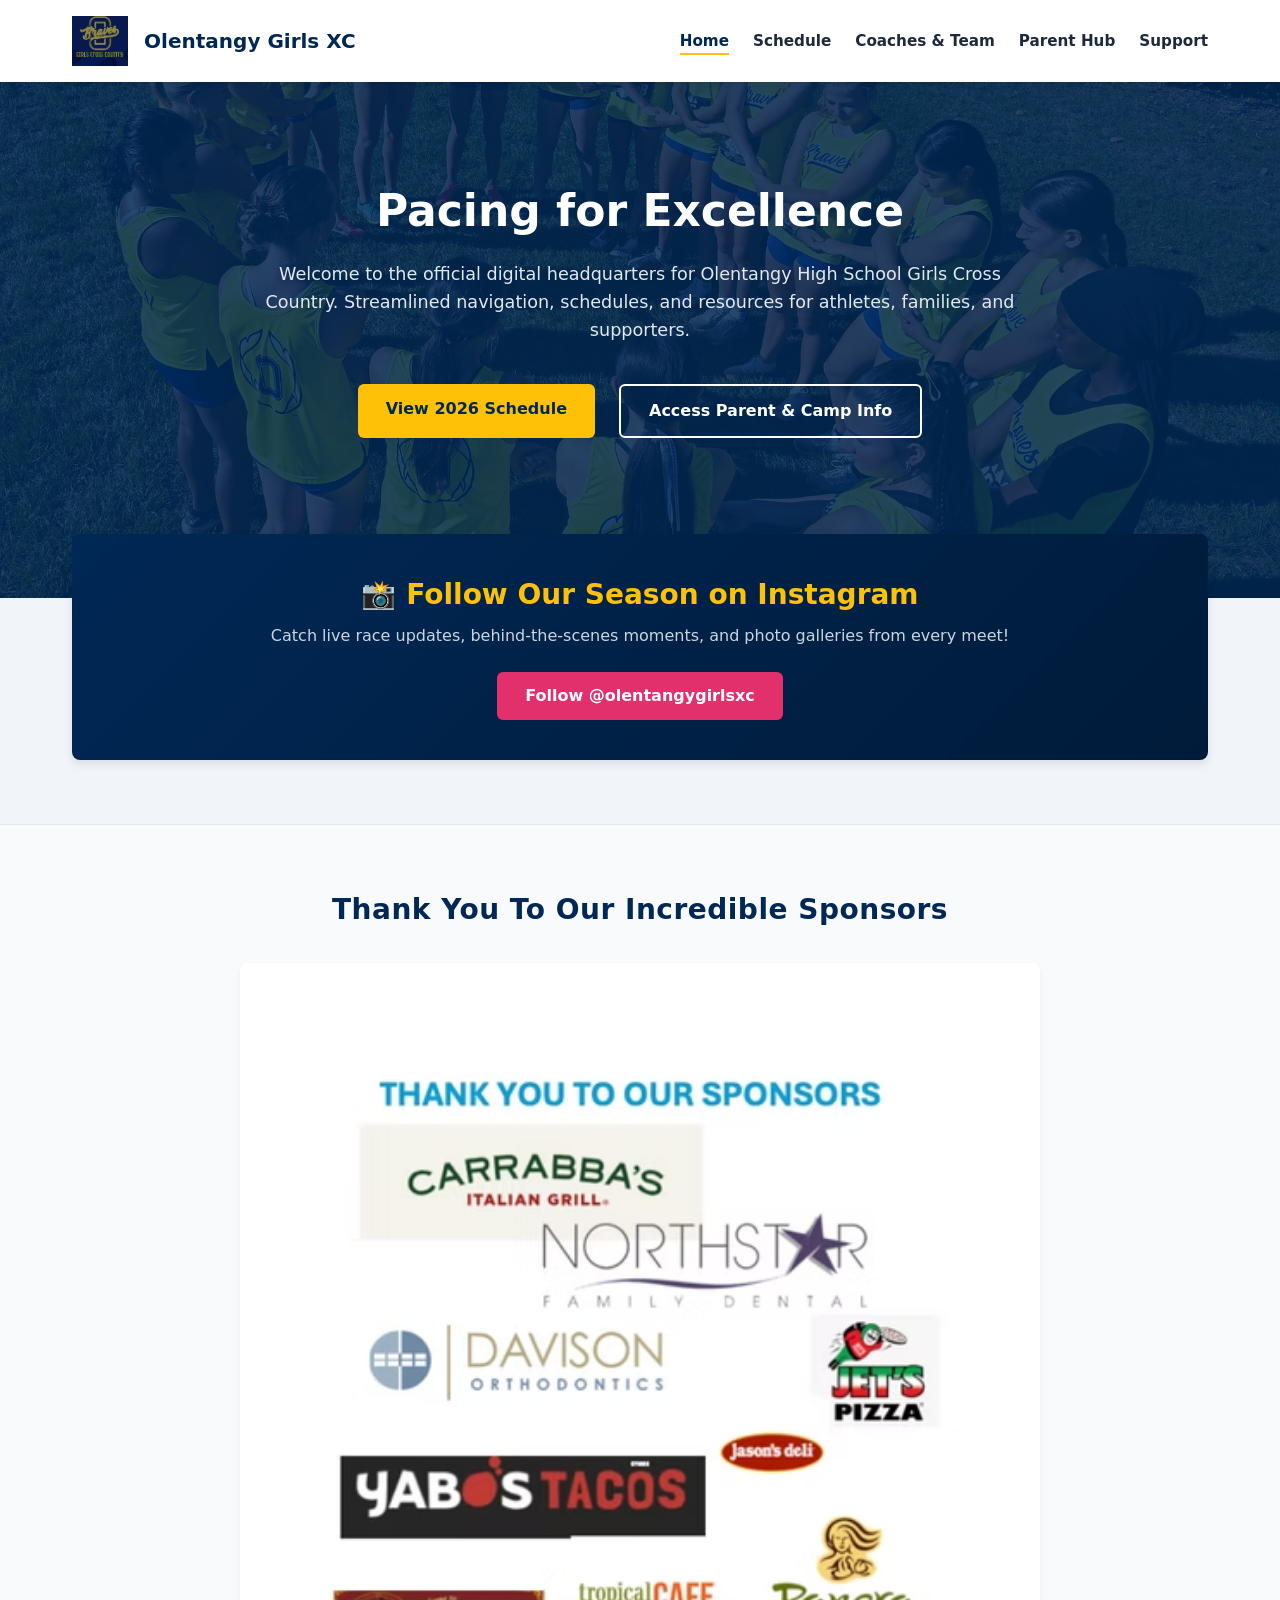
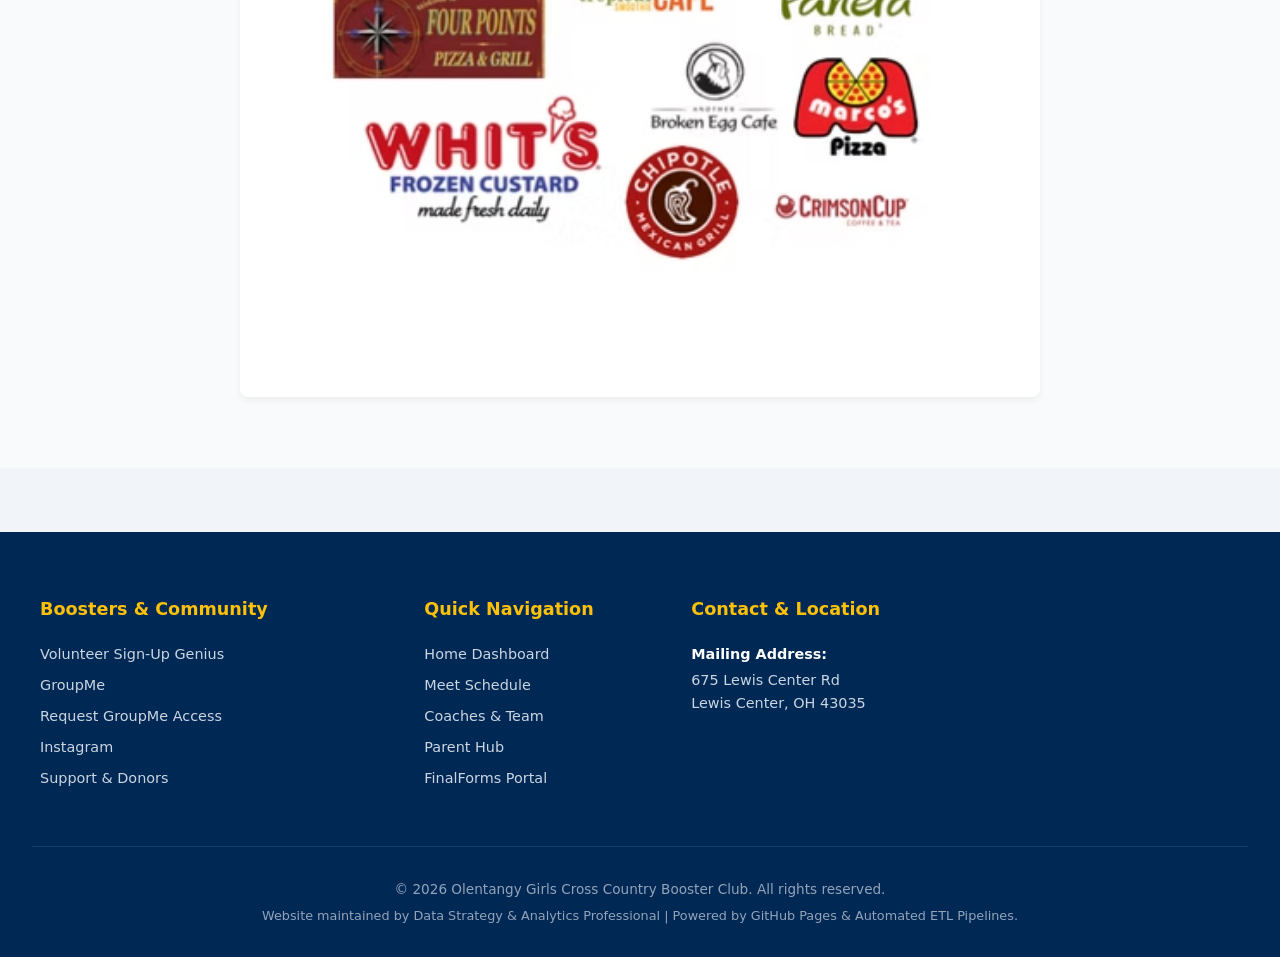
==== commit 2b81ffc7: "remove follow" ====
--- a/index.html
+++ b/index.html
@@ -166,32 +166,6 @@
     <!-- Main Content (Overlapping Cards) -->
     <div class="container overlap-container">
         
-        <!-- Feature Cards Grid -->
-        <div style="display: grid; grid-template-columns: repeat(auto-fit, minmax(300px, 1fr)); gap: 1.5rem;">
-            
-            <!-- Schedule Card -->
-            <div class="section-box" style="padding: 2rem; display: flex; flex-direction: column; height: 100%; border: none; box-shadow: 0 10px 15px -3px rgba(0, 0, 0, 0.1);">
-                <h3 style="color: var(--primary-navy); margin: 0 0 1rem 0; font-size: 1.25rem;">🗓️ Master Schedule</h3>
-                <p style="color: var(--text-muted); font-size: 0.95rem; line-height: 1.6; margin: 0;">View upcoming invitationals, departure times, and location maps for the full season.</p>
-                <a href="schedule.html" class="card-link">Jump to Schedule &rarr;</a>
-            </div>
-
-            <!-- Parent Hub Card -->
-            <div class="section-box" style="padding: 2rem; display: flex; flex-direction: column; height: 100%; border: none; box-shadow: 0 10px 15px -3px rgba(0, 0, 0, 0.1);">
-                <h3 style="color: var(--primary-navy); margin: 0 0 1rem 0; font-size: 1.25rem;">📋 Parent Hub &amp; Camp</h3>
-                <p style="color: var(--text-muted); font-size: 0.95rem; line-height: 1.6; margin: 0;">Access camp schedules, pasta dinner sign-ups, fees, and required FinalForms.</p>
-                <a href="parents.html" class="card-link">View Parent Info &rarr;</a>
-            </div>
-
-            <!-- Support Card -->
-            <div class="section-box" style="padding: 2rem; display: flex; flex-direction: column; height: 100%; border: none; box-shadow: 0 10px 15px -3px rgba(0, 0, 0, 0.1);">
-                <h3 style="color: var(--primary-navy); margin: 0 0 1rem 0; font-size: 1.25rem;">🤝 Booster Support</h3>
-                <p style="color: var(--text-muted); font-size: 0.95rem; line-height: 1.6; margin: 0;">Get involved with team meals, post-race chocolate milk, and corporate sponsorships.</p>
-                <a href="support.html" class="card-link">Support the Braves &rarr;</a>
-            </div>
-
-        </div>
-
         <!-- Instagram Callout Banner -->
         <div class="insta-banner">
             <h3>📸 Follow Our Season on Instagram</h3>
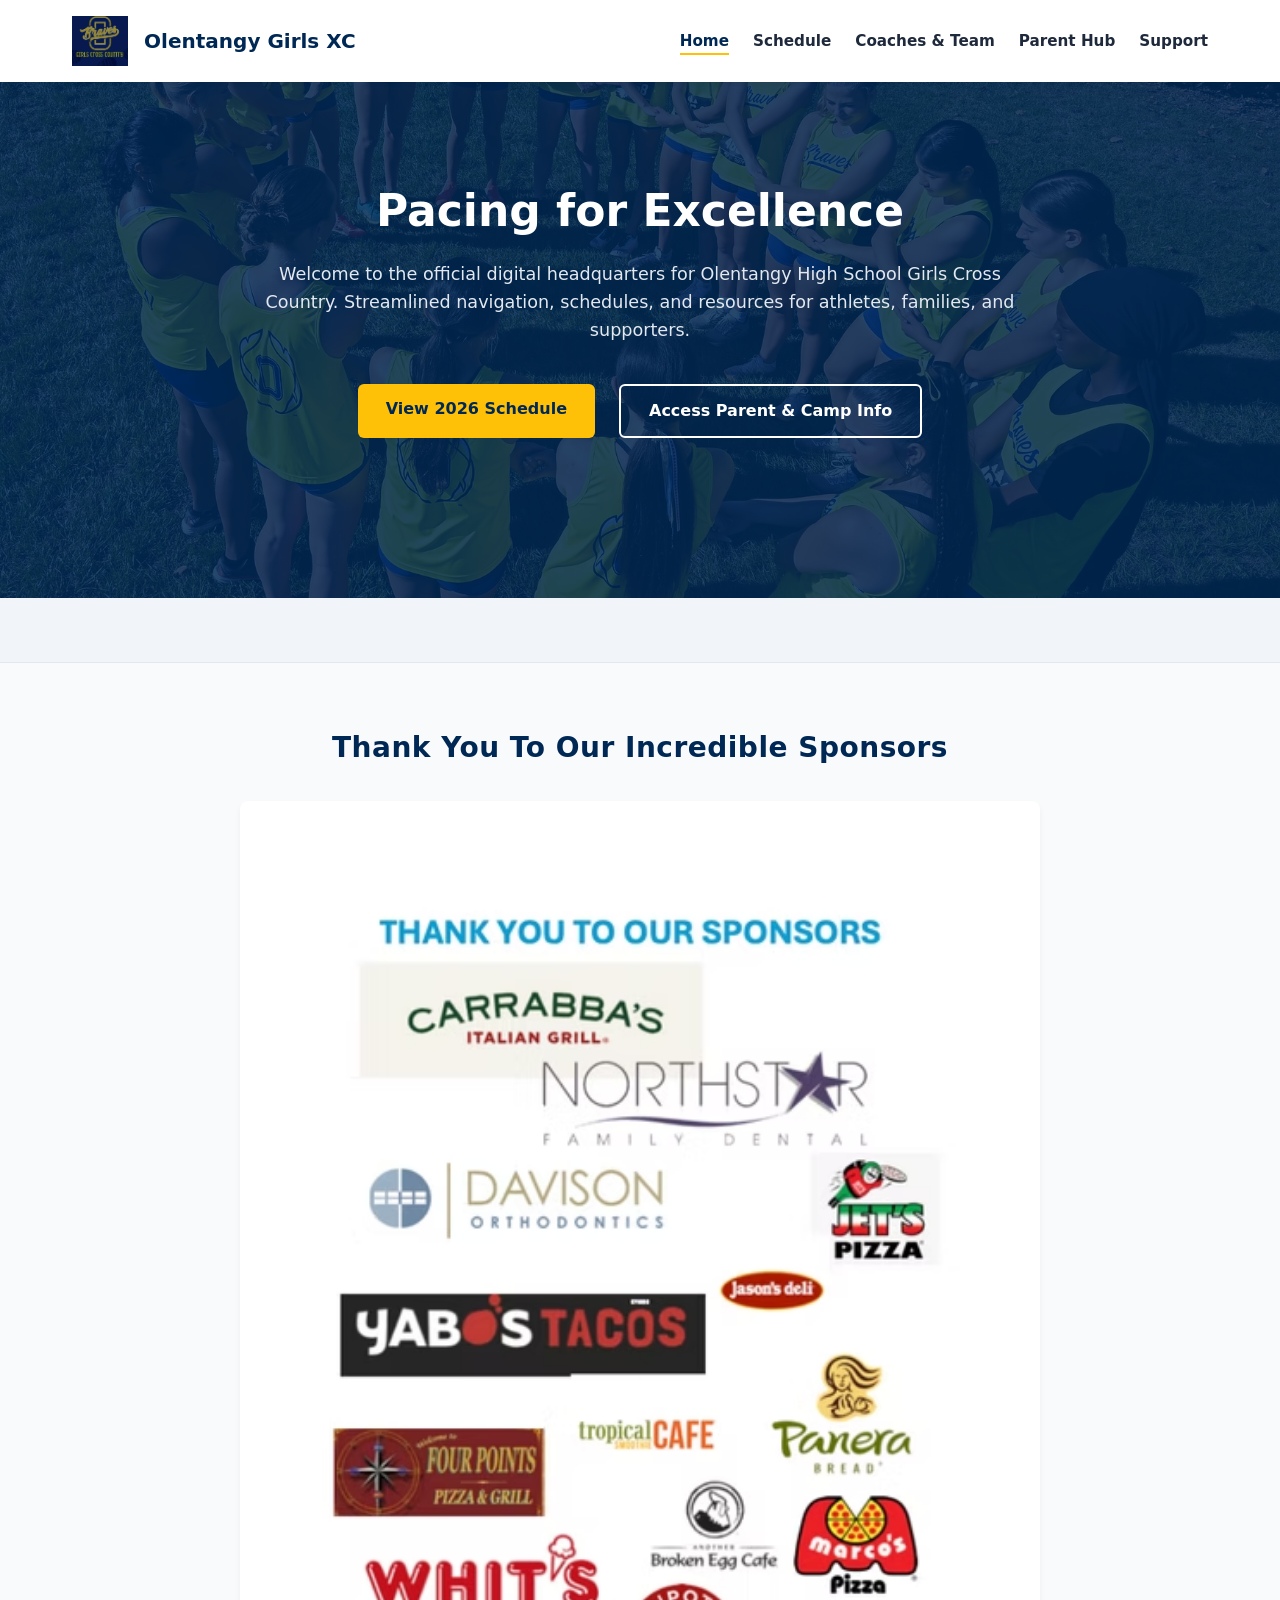
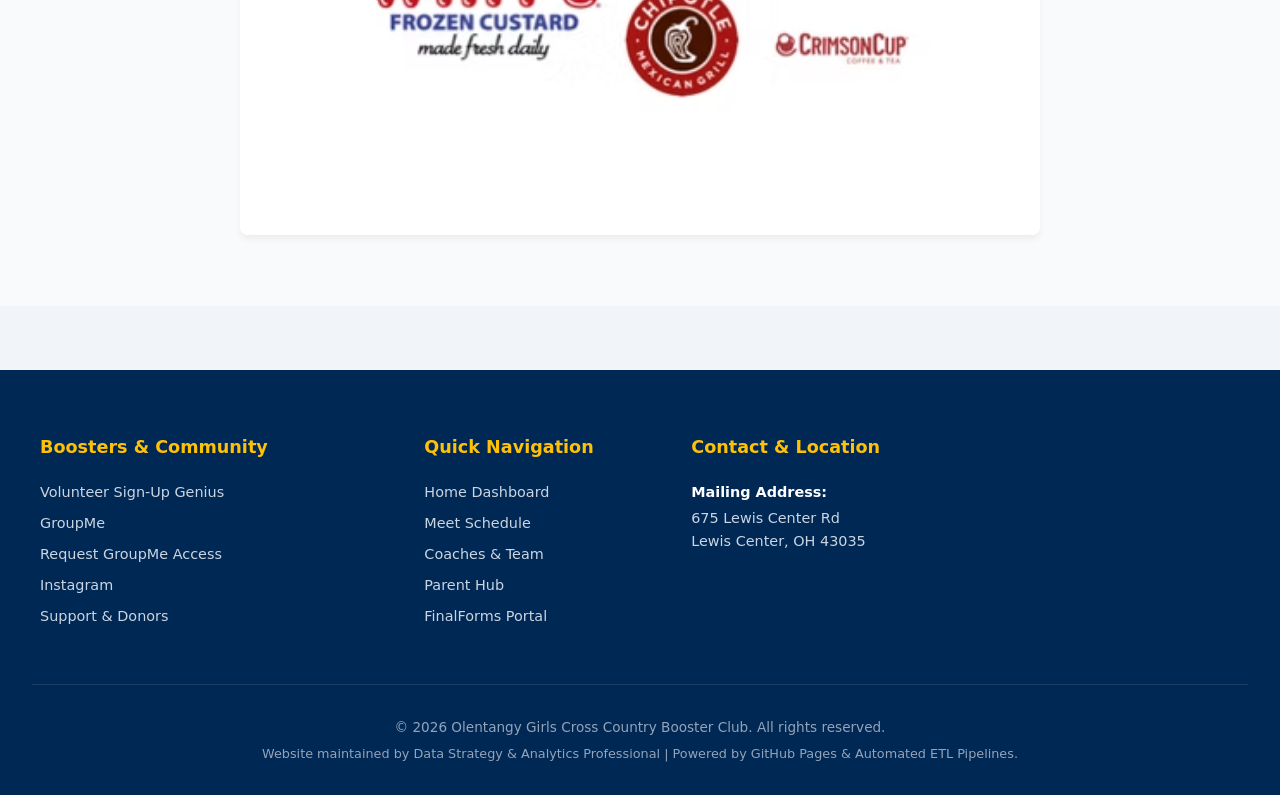
==== commit e19f7516: "remove follow our season" ====
--- a/index.html
+++ b/index.html
@@ -68,60 +68,6 @@
             opacity: 0.9;
         }
 
-        /* Overlap effect for cards */
-        .overlap-container {
-            margin-top: -6rem;
-            position: relative;
-            z-index: 10;
-        }
-
-        .card-link {
-            color: var(--primary-navy);
-            font-weight: 700;
-            text-decoration: none;
-            font-size: 0.9rem;
-            margin-top: auto;
-            padding-top: 1.5rem;
-            display: inline-block;
-        }
-
-        .card-link:hover {
-            color: var(--primary-gold);
-        }
-
-        /* Instagram Banner Style */
-        .insta-banner {
-            background: linear-gradient(135deg, var(--primary-navy), #001b3a);
-            color: var(--white);
-            border-radius: 8px;
-            padding: 2.5rem;
-            text-align: center;
-            margin-top: 2rem;
-            box-shadow: 0 4px 10px rgba(0,0,0,0.1);
-        }
-        .insta-banner h3 {
-            color: var(--primary-gold);
-            font-size: 1.75rem;
-            margin-bottom: 0.5rem;
-        }
-        .insta-banner p {
-            color: #cbd5e1;
-            margin-bottom: 1.5rem;
-        }
-        .btn-insta {
-            background-color: #E1306C;
-            color: white;
-            padding: 0.75rem 1.75rem;
-            border-radius: 6px;
-            font-weight: 700;
-            text-decoration: none;
-            display: inline-block;
-            transition: opacity 0.2s;
-        }
-        .btn-insta:hover {
-            opacity: 0.9;
-        }
-
         /* Sponsors Section Style */
         .sponsors-section {
             background-color: #f8fafc;
@@ -163,17 +109,6 @@
         </div>
     </div>
 
-    <!-- Main Content (Overlapping Cards) -->
-    <div class="container overlap-container">
-        
-        <!-- Instagram Callout Banner -->
-        <div class="insta-banner">
-            <h3>📸 Follow Our Season on Instagram</h3>
-            <p>Catch live race updates, behind-the-scenes moments, and photo galleries from every meet!</p>
-            <a href="https://instagram.com" target="_blank" class="btn-insta">Follow @olentangygirlsxc</a>
-        </div>
-    </div>
-
     <!-- Sponsors Showcase Section -->
     <div class="sponsors-section">
         <h3>Thank You To Our Incredible Sponsors</h3>
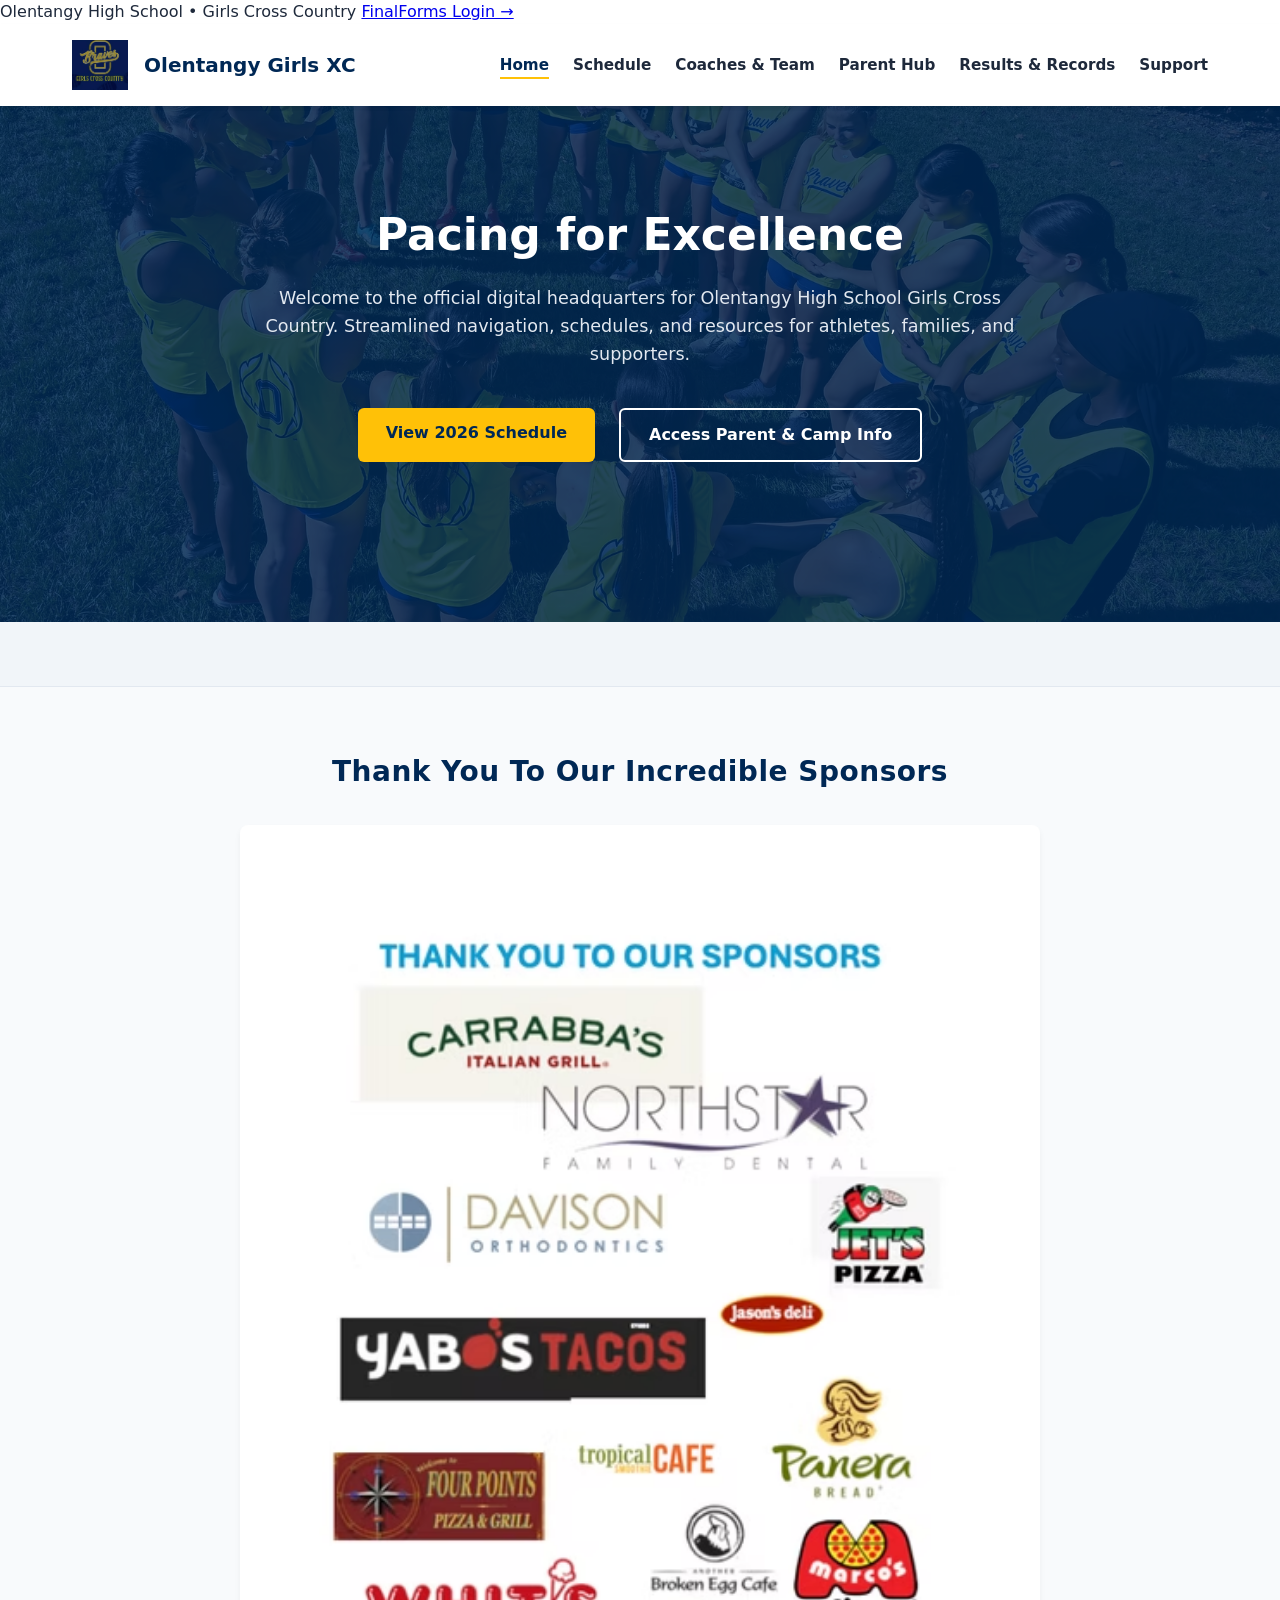
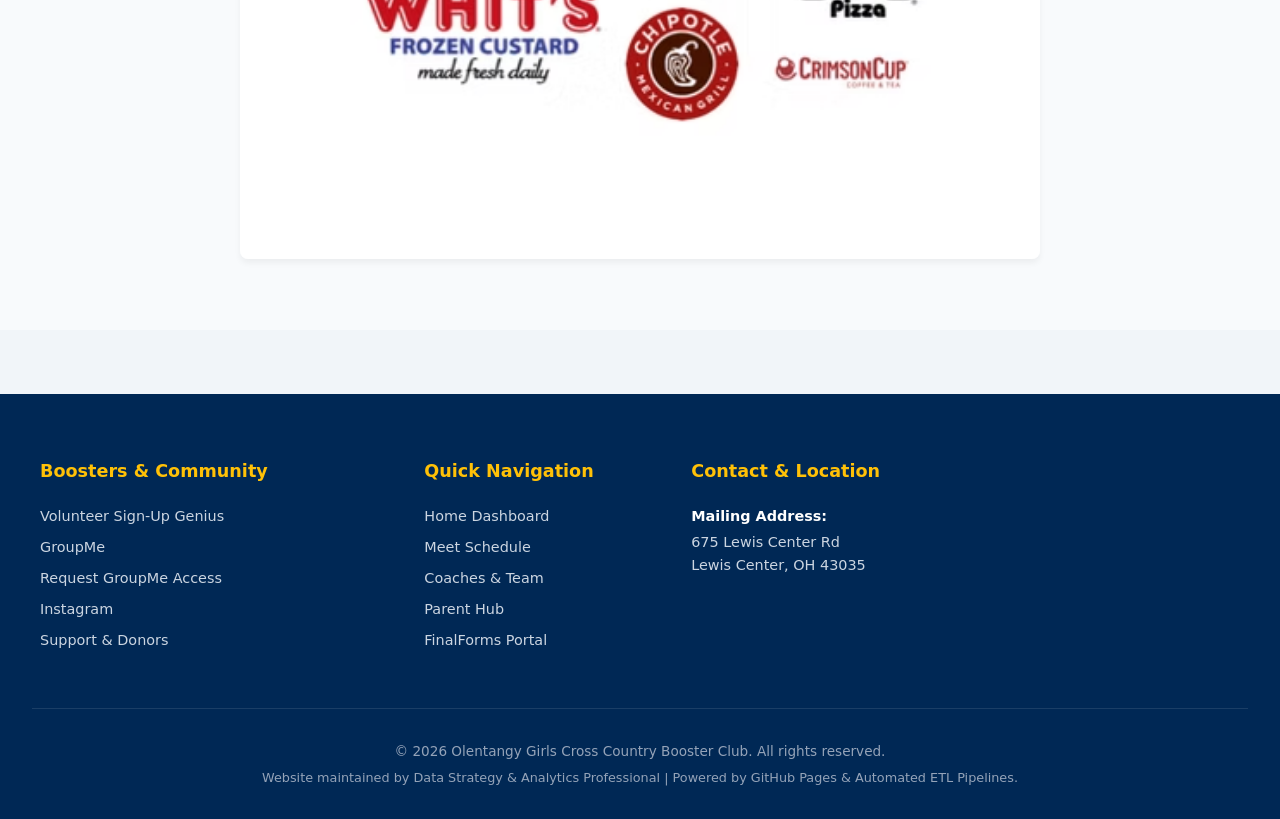
==== commit e9415ccf: "hamburger update" ====
--- a/index.html
+++ b/index.html
@@ -120,7 +120,7 @@
     <!-- Dynamic Footer Injection -->
     <footer class="expanded-footer" id="site-footer"></footer>
     
-    <script>
+<script>
         document.addEventListener("DOMContentLoaded", function () {
             // Load shared header and automatically apply the 'active' class to the current page link
             fetch("header.html")
@@ -137,6 +137,16 @@
                             link.classList.add("active");
                         }
                     });
+
+                    // Mobile Hamburger Menu Toggle Logic (added here so the button exists)
+                    const menuToggle = document.getElementById("menuToggle");
+                    const siteNav = document.getElementById("siteNav");
+
+                    if (menuToggle && siteNav) {
+                        menuToggle.addEventListener("click", function () {
+                            siteNav.classList.toggle("active");
+                        });
+                    }
                 });
 
             // Load shared footer component
--- a/assets/css/style.css
+++ b/assets/css/style.css
@@ -24,30 +24,6 @@
 }
 
 /* ==========================================
-   Utility Bar
-   ========================================== */
-.utility-bar {
-    background-color: #001b3a;
-    color: #cbd5e1;
-    font-size: 0.85rem;
-    padding: 0.5rem 2rem;
-    display: flex;
-    justify-content: space-between;
-    align-items: center;
-    flex-wrap: wrap;
-    gap: 0.5rem;
-}
-
-.utility-bar a {
-    color: var(--primary-gold);
-    text-decoration: none;
-}
-
-.utility-bar a:hover {
-    text-decoration: underline;
-}
-
-/* ==========================================
    Header & Navigation
    ========================================== */
 header {
@@ -95,6 +71,16 @@
     font-weight: 600;
     letter-spacing: 0.5px;
     text-transform: uppercase;
+}
+
+/* Hamburger Toggle Button (Hidden on Desktop) */
+.menu-toggle {
+    display: none;
+    background: none;
+    border: none;
+    font-size: 1.75rem;
+    color: var(--primary-navy);
+    cursor: pointer;
 }
 
 nav ul {
@@ -190,7 +176,7 @@
 }
 
 .btn-outline:hover {
-    background-color: var(--white);
+    background-color: white;
     color: var(--primary-navy);
 }
 
@@ -340,17 +326,62 @@
     }
     
     .nav-container {
+        display: flex;
+        flex-direction: row;
+        justify-content: space-between;
+        align-items: center;
+        position: relative;
+        padding: 1rem;
+    }
+    
+    .brand {
+        justify-content: flex-start;
+    }
+
+    /* Show hamburger menu toggle cleanly inside mobile flex layout */
+    .menu-toggle {
+        display: block;
+        background: none;
+        border: none;
+        font-size: 1.75rem;
+        color: var(--primary-navy);
+        cursor: pointer;
+    }
+    
+    nav {
+        display: none;
+        width: 100%;
+        margin-top: 1rem;
+        flex-basis: 100%;
+    }
+
+    nav.active {
+        display: block;
+    }
+
+    nav ul {
         flex-direction: column;
-        align-items: stretch;
+        gap: 0.75rem;
+        background-color: #f8fafc;
+        padding: 1rem;
+        border-radius: 8px;
+        border: 1px solid #e2e8f0;
         text-align: center;
     }
-    
-    .brand {
-        justify-content: center;
-    }
-    
-    nav ul {
-        justify-content: center;
+
+    nav ul li a {
+        display: block;
+        padding: 0.5rem 0;
+    }
+
+    nav ul li a.active::after {
+        display: none;
+    }
+    
+    nav ul li a.active {
+        color: var(--primary-gold);
+        background-color: var(--primary-navy);
+        border-radius: 4px;
     }
 
     /* Switch Views: Hide table, display mobile cards */
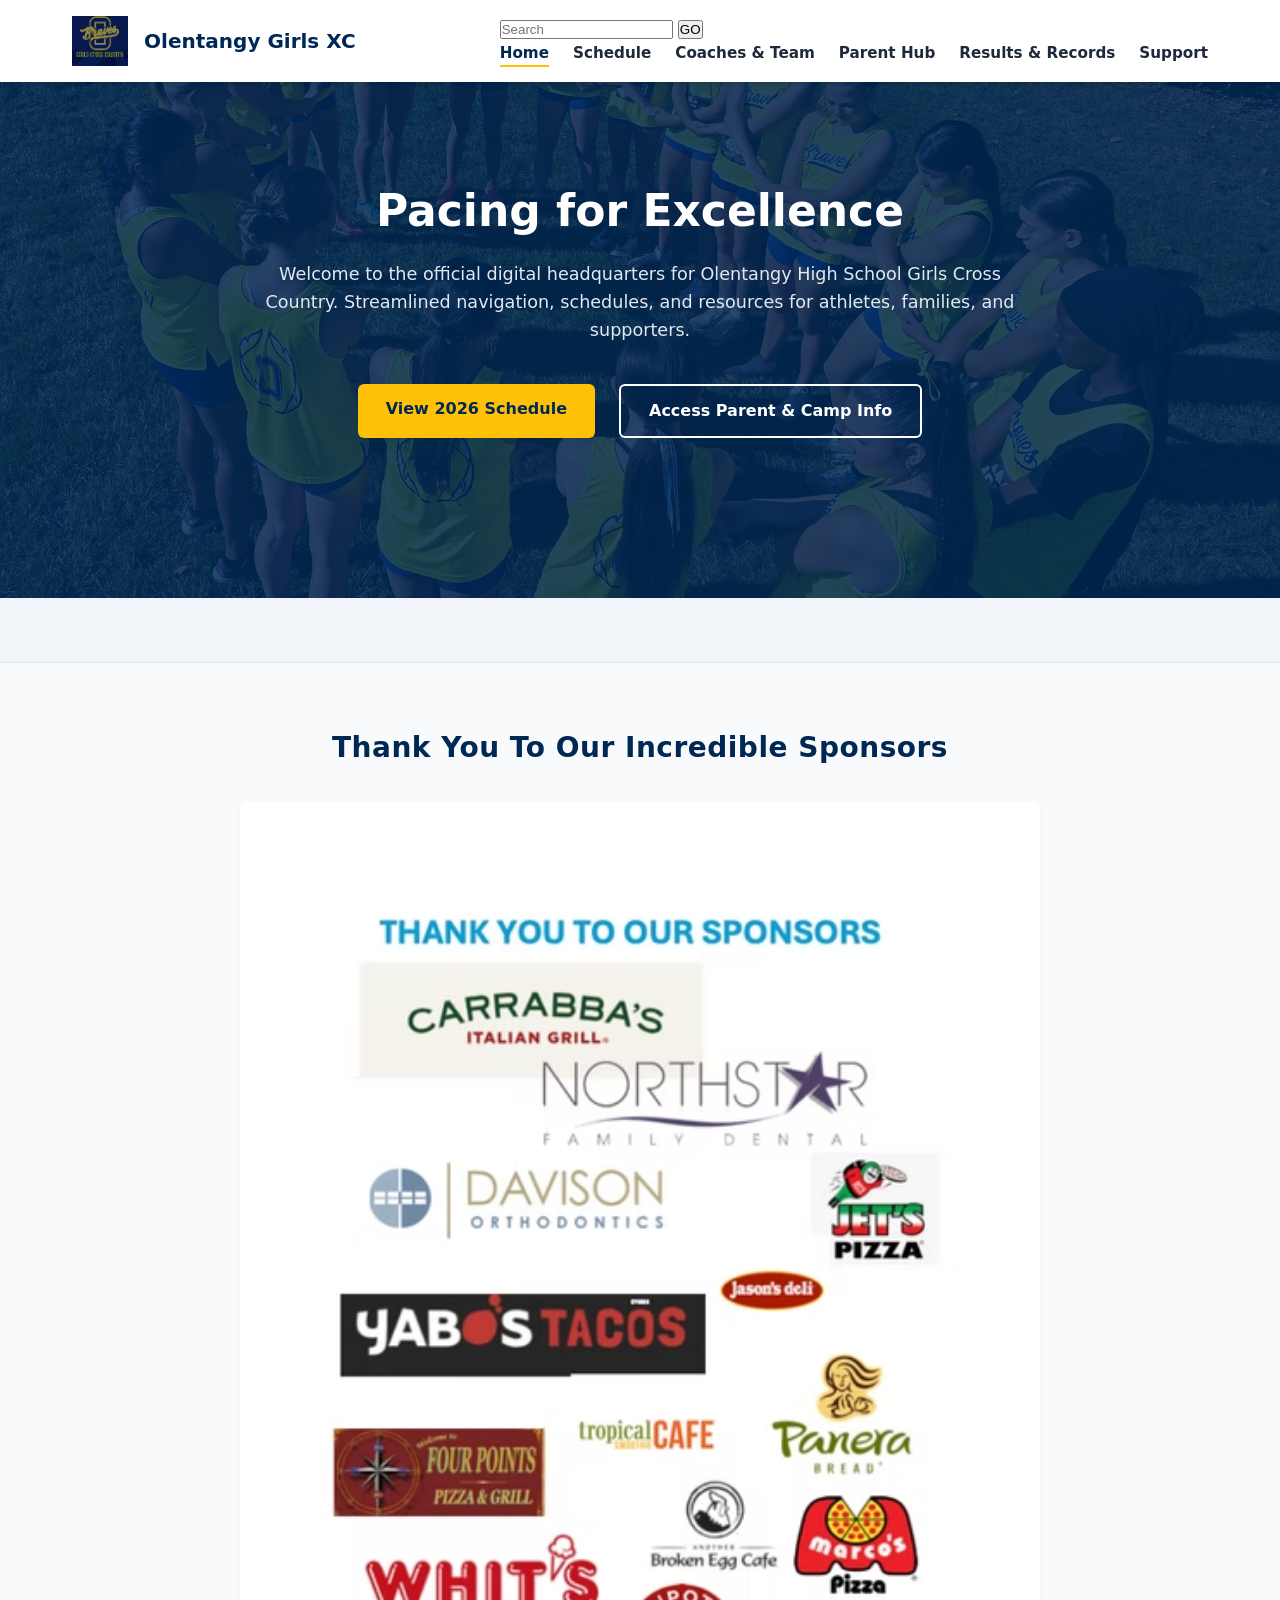
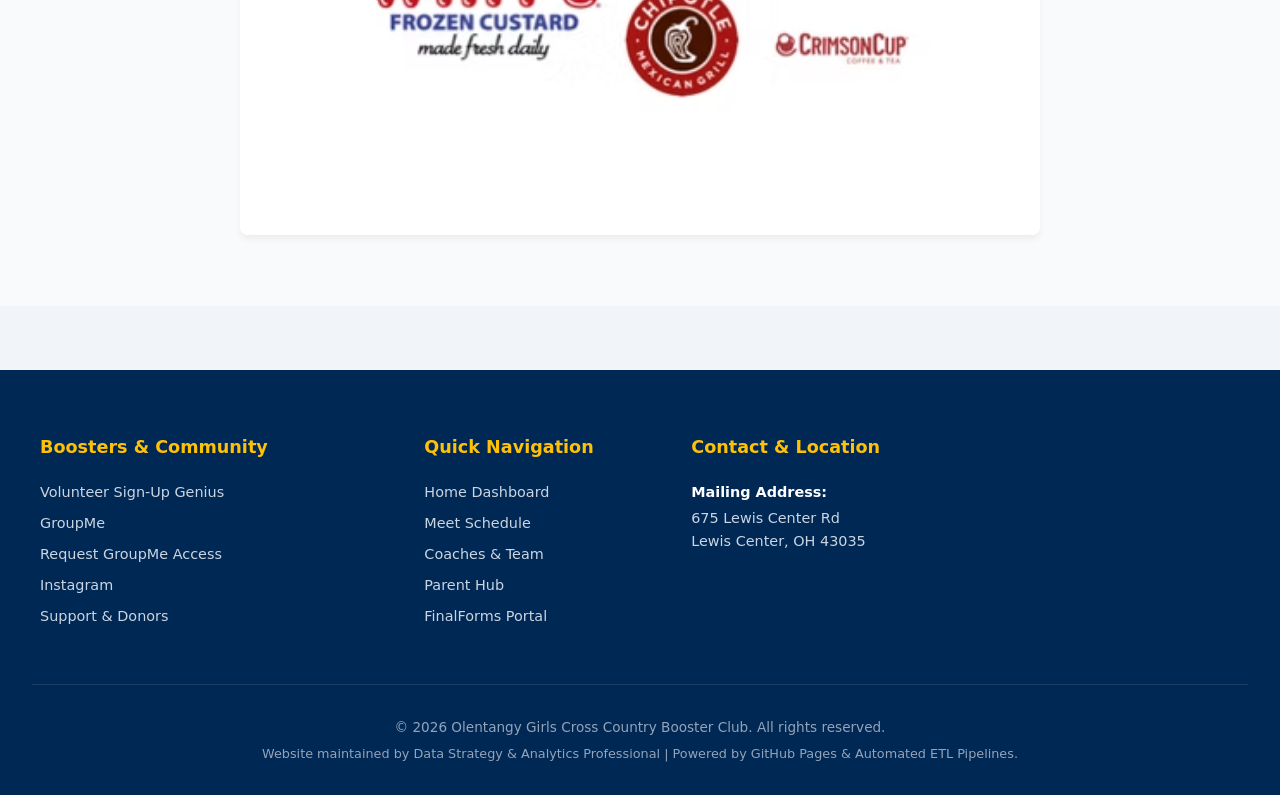
==== commit da845573: "updates" ====
--- a/index.html
+++ b/index.html
@@ -119,39 +119,8 @@
 
     <!-- Dynamic Footer Injection -->
     <footer class="expanded-footer" id="site-footer"></footer>
-    
-<script>
-        document.addEventListener("DOMContentLoaded", function () {
-            // Load shared header and automatically apply the 'active' class to the current page link
-            fetch("header.html")
-                .then(res => res.text())
-                .then(data => {
-                    document.getElementById("site-header").innerHTML = data;
-                    
-                    const currentPath = window.location.pathname.split("/").pop() || "index.html";
-                    const navLinks = document.querySelectorAll("nav ul li a");
-                    
-                    navLinks.forEach(link => {
-                        const linkHref = link.getAttribute("href");
-                        if (linkHref === currentPath || (currentPath === "" && linkHref === "index.html")) {
-                            link.classList.add("active");
-                        }
-                    });
 
-                    // Mobile Hamburger Menu Toggle Logic (added here so the button exists)
-                    const menuToggle = document.getElementById("menuToggle");
-                    const siteNav = document.getElementById("siteNav");
-
-                    if (menuToggle && siteNav) {
-                        menuToggle.addEventListener("click", function () {
-                            siteNav.classList.toggle("active");
-                        });
-                    }
-                });
-
-            // Load shared footer component
-            fetch("footer.html").then(res => res.text()).then(data => document.getElementById("site-footer").innerHTML = data);
-        });
-    </script>
+    <!-- Central JavaScript file handling dynamic header/footer loading & mobile nav -->
+    <script src="./assets/js/main.js"></script>
 </body>
 </html>
--- a/assets/css/style.css
+++ b/assets/css/style.css
@@ -83,6 +83,11 @@
     cursor: pointer;
 }
 
+/* Close Menu Button (Hidden on Desktop) */
+.close-menu {
+    display: none;
+}
+
 nav ul {
     list-style: none;
     display: flex;
@@ -314,7 +319,7 @@
 }
 
 /* ==========================================
-   Responsive adjustments & View Switcher
+   Responsive adjustments & Mobile Menu
    ========================================== */
 @media (max-width: 768px) {
     .hero-section {
@@ -338,7 +343,7 @@
         justify-content: flex-start;
     }
 
-    /* Show hamburger menu toggle cleanly inside mobile flex layout */
+    /* Show hamburger menu toggle cleanly on the right */
     .menu-toggle {
         display: block;
         background: none;
@@ -346,42 +351,100 @@
         font-size: 1.75rem;
         color: var(--primary-navy);
         cursor: pointer;
-    }
-    
-    nav {
+        margin-left: auto;
+    }
+
+    /* Top bar for close button inside mobile nav */
+    .nav-header {
+        display: flex;
+        justify-content: flex-end;
+        margin-bottom: 0.5rem;
+    }
+
+    .close-menu {
+        display: block;
+        background: none;
+        border: none;
+        font-size: 2rem;
+        color: var(--primary-navy);
+        cursor: pointer;
+        line-height: 1;
+    }
+    
+    /* Mobile Dropdown Menu Panel */
+    nav.mobile-nav {
         display: none;
         width: 100%;
         margin-top: 1rem;
         flex-basis: 100%;
-    }
-
-    nav.active {
+        background-color: var(--white);
+        padding-top: 0.5rem;
+    }
+
+    nav.mobile-nav.active {
         display: block;
+    }
+
+    /* Search Bar Layout inside Mobile Menu */
+    .search-container {
+        display: flex;
+        gap: 8px;
+        margin-bottom: 1.25rem;
+        width: 100%;
+    }
+
+    .search-input {
+        flex: 1;
+        padding: 8px 12px;
+        border: 1px solid #cbd5e1;
+        border-radius: 4px;
+        font-size: 0.95rem;
+        outline: none;
+    }
+
+    .search-btn {
+        padding: 8px 16px;
+        background-color: var(--primary-navy);
+        color: var(--white);
+        border: none;
+        border-radius: 4px;
+        font-weight: 700;
+        cursor: pointer;
     }
 
     nav ul {
         flex-direction: column;
-        gap: 0.75rem;
-        background-color: #f8fafc;
-        padding: 1rem;
-        border-radius: 8px;
-        border: 1px solid #e2e8f0;
-        text-align: center;
-    }
-
+        gap: 0;
+        background-color: transparent;
+        padding: 0;
+        border: none;
+        text-align: left;
+    }
+
+    nav ul li {
+        width: 100%;
+        border-bottom: 1px solid #e2e8f0;
+    }
+
+    /* Remove item highlighting */
     nav ul li a {
         display: block;
-        padding: 0.5rem 0;
+        padding: 12px 0;
+        background: transparent !important;
+        background-color: transparent !important;
+        box-shadow: none !important;
+        border-radius: 0 !important;
+        color: var(--text-dark);
     }
 
     nav ul li a.active::after {
         display: none;
     }
     
-    nav ul li a.active {
-        color: var(--primary-gold);
-        background-color: var(--primary-navy);
-        border-radius: 4px;
+    nav ul li a.active,
+    nav ul li a:hover {
+        color: var(--primary-navy);
+        background-color: transparent !important;
     }
 
     /* Switch Views: Hide table, display mobile cards */
